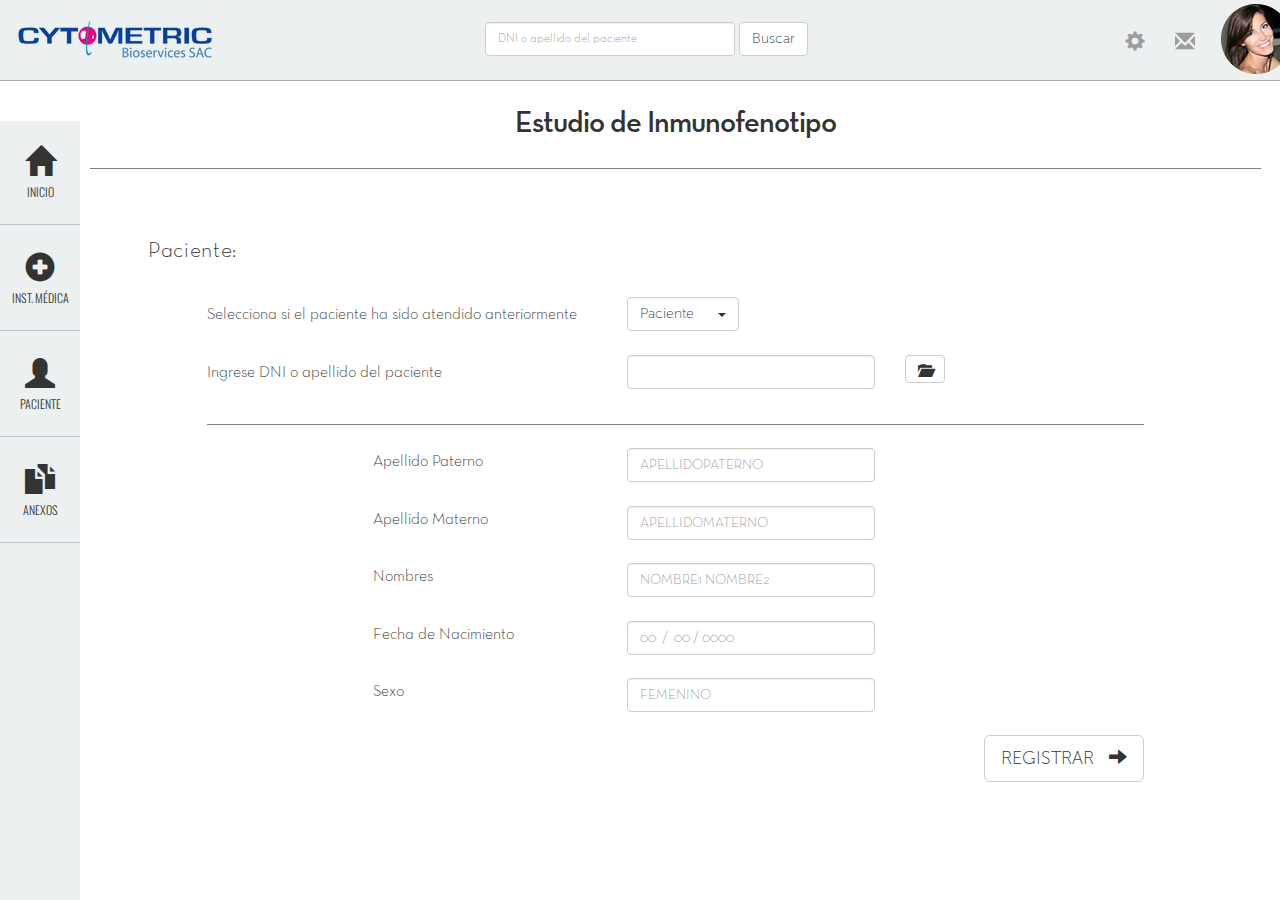
==== recepcion-paciente-recurrente.html @ 6b58155d "Todas las vistas de pacientes" ====
<!DOCTYPE>
<html>
	<head>
		<title>Cytometric - Anexo Muestra</title>
		<meta charset="utf-8">
		<!-- Responsiveness -->
		<meta name="viewport" content="width=device-width, initial-scale=1.0, user-scalable=no">
		<link href='http://fonts.googleapis.com/css?family=Oswald' rel='stylesheet' type='text/css'>
		<link href='http://fonts.googleapis.com/css?family=Roboto' rel='stylesheet' type='text/css'>
		<link href='http://fonts.googleapis.com/css?family=Slabo+27px' rel='stylesheet' type='text/css'>		
		<link rel="stylesheet" type="text/css" href="stylesheets/main.css">
	</head>
	<body>
		<header>
			<nav class="navbar navbar-default navbar-fixed-top navbar-inverse">
			  <div class="container-fluid">
				<!-- Brand and toggle get grouped for better mobile display -->
				<div class="navbar-header">
				  <button type="button" class="navbar-toggle collapsed" data-toggle="collapse" data-target="#bs-example-navbar-collapse-1">
					<span class="sr-only">Toggle navigation</span>
					<span class="icon-bar"></span>
					<span class="icon-bar"></span>
					<span class="icon-bar"></span>
				  </button>
				  <a class="navbar-brand" href="#">
					<img src="assets/icons/logo-cyt-17.png">
				  </a>
				</div>
				<!-- Collect the nav links, forms, and other content for toggling -->
				<div class="collapse navbar-collapse" id="bs-example-navbar-collapse-1">
				  <form class="navbar-form navbar-left" role="search">
					<div class="form-group">
					  <input type="text" class="form-control" placeholder="DNI o apellido del paciente">
					</div>
					<button type="submit" class="btn btn-default">Buscar</button>
				  </form>
			      <ul class="nav navbar-nav navbar-right margin-0">
			        <li class="dropdown">
			          <a href="#" class="dropdown-toggle padding-30" data-toggle="dropdown" role="button" aria-expanded="false"><span class="glyphicon glyphicon-cog fs-20" aria-hidden="true"></span></a>
			          <ul class="dropdown-menu" role="menu">
			            <li><a href="#">Action</a></li>
			            <li class="divider"></li>
			            <li><a href="#">Separated link</a></li>
			          </ul>
			        </li>
			        <li class="dropdown">
			          <a href="#" class="dropdown-toggle padding-30" data-toggle="dropdown" role="button" aria-expanded="false"><span class="glyphicon glyphicon-envelope fs-20" aria-hidden="true"></span></a>
			          <ul class="dropdown-menu" role="menu">
			            <li><a href="#">Action</a></li>
			            <li class="divider"></li>
			            <li><a href="#">Separated link</a></li>
			          </ul>
			        </li>
			        <li class="dropdown nav-config">
			          <a href="#" class="dropdown-toggle padding-6-15" data-toggle="dropdown" role="button" aria-expanded="false"><img src="assets/images/user-70.png"></a>
			          <ul class="dropdown-menu" role="menu">
			            <li><a href="#">Action</a></li>
			            <li class="divider"></li>
			            <li><a href="#">Separated link</a></li>
			          </ul>
			        </li>
			      </ul>
				</div><!-- /.navbar-collapse -->
			  </div><!-- /.container-fluid -->
			</nav>
		</header>
		<aside>
			<div class="nav-vertical">
				<ul class="nav nav-pills nav-stacked sidebar">
	        <li class="icono-nav-uno">
	        	<div class="icon-upper text-center">
							<span class="glyphicon glyphicon-home icono-size fs-30 pb-10" aria-hidden="true"></span><br>
							<span class="subtitulo-icono">INICIO</span>				
						</div>
	        </li>
	        <li class="icono-nav-uno menu-item">
						<div class="icon-upper text-center">
							<span class="glyphicon glyphicon-plus-sign icono-size fs-30 pb-10" aria-hidden="true"></span><br>
							<span class="subtitulo-icono">INST. MÉDICA</span>				
						</div>
	        </li>
	        <li class="icono-nav-uno">
						<div class="icon-upper text-center">
							<span class="glyphicon glyphicon-user icono-size fs-30 pb-10" aria-hidden="true"></span><br>
							<span class="subtitulo-icono">PACIENTE</span>				
						</div>
	        </li>
	        <li class="icono-nav-uno">
						<div class="icon-upper text-center">
							<span class="glyphicon glyphicon-duplicate icono-size fs-30 pb-10" aria-hidden="true"></span><br>
							<span class="subtitulo-icono">ANEXOS</span>				
						</div>
	        </li>
				</ul>
			</div>			
		</aside>	
		<section id="contenido">
			<div class="container-section">
				<div class="row">
					<div class="col-md-12 text-center">
						<h1 class="margin-0">Estudio de Inmunofenotipo</h1>
					</div>
				</div>
				<div class="row borde-superior">
					<div class="bienvenido">
						<h4 class="pl-5 pt-2">Paciente:</h4>
						<div class="row pl-5 pt-2">
							<div class="col-md-5">
								<h5 class="pt-2 pl-10 mb-1">Selecciona si el paciente ha sido atendido anteriormente</h5>		
							</div>
							<div class="col-md-5">
								<div class="dropdown">
								  <button class="btn btn-default dropdown-toggle" type="button" id="dropdownMenu1" data-toggle="dropdown" aria-expanded="true">
								    Paciente&nbsp;&nbsp;&nbsp;&nbsp;&nbsp;
								    <span class="caret"></span>
								  </button>
								  <ul class="dropdown-menu" role="menu" aria-labelledby="dropdownMenu1">
								    <li role="presentation"><a role="menuitem" tabindex="-1" href="#">RECURRENTE</a></li>
								    <li role="presentation"><a role="menuitem" tabindex="-1" href="#">NUEVO</a></li>
								  </ul>
								</div>									
							</div>														
						</div>						
						<div class="row pl-5 pt-2">
							<div class="col-md-5">
								<h5 class="pt-2 pl-10 mb-1">Ingrese DNI o apellido del paciente</h5>		
							</div>
							<div class="col-md-3">
								<input type="text" class="form-control">							
							</div>	
							<div class="col-md-1">
								<button type="submit" class="btn btn-default">
									<span class="glyphicon glyphicon-folder-open"></span>  
								</button>								
							</div>																					
						</div>	
						<div class="divider"></div>
						<div class="row pl-5 pt-2">
							<div class="col-md-2"></div>
							<div class="col-md-3">
								<h5 class="pt-2 pl-10 mb-1">Apellido Paterno</h5>		
							</div>
							<div class="col-md-3">
								<input type="text" class="form-control" placeholder="APELLIDOPATERNO">							
							</div>																				
						</div>
						<div class="row pl-5 pt-2">
							<div class="col-md-2"></div>
							<div class="col-md-3">
								<h5 class="pt-2 pl-10 mb-1">Apellido Materno</h5>		
							</div>
							<div class="col-md-3">
								<input type="text" class="form-control" placeholder="APELLIDOMATERNO">							
							</div>																				
						</div>	
						<div class="row pl-5 pt-2">
							<div class="col-md-2"></div>
							<div class="col-md-3">
								<h5 class="pt-2 pl-10 mb-1">Nombres</h5>		
							</div>
							<div class="col-md-3">
								<input type="text" class="form-control" placeholder="NOMBRE1 NOMBRE2">							
							</div>																				
						</div>
						<div class="row pl-5 pt-2">
							<div class="col-md-2"></div>
							<div class="col-md-3">
								<h5 class="pt-2 pl-10 mb-1">Fecha de Nacimiento</h5>		
							</div>
							<div class="col-md-3">
								<input type="text" class="form-control" placeholder="00&nbsp;&nbsp;/&nbsp;&nbsp;00&nbsp;/&nbsp;0000">							
							</div>																				
						</div>	
						<div class="row pl-5 pt-2">
							<div class="col-md-2"></div>
							<div class="col-md-3">
								<h5 class="pt-2 pl-10 mb-1">Sexo</h5>		
							</div>
							<div class="col-md-3">
								<input type="text" class="form-control" placeholder="FEMENINO">							
							</div>																				
						</div>					
						<div class="text-right pr-10 pt-2">
							<button type="button" class="btn btn-default btn-lg">REGISTRAR&nbsp;&nbsp;&nbsp;<span class="glyphicon glyphicon-arrow-right" aria-hidden="true"></span></button>							
						</div>
					</div>
				</div>
			</div>
		</section>	
		<script src="https://ajax.googleapis.com/ajax/libs/jquery/1.11.2/jquery.min.js"></script>
		<!-- Javascripts de Bootstrap -->
		<script src="javascripts/b3/collapse.js"></script>
		<script src="javascripts/b3/transition.js"></script>
		<script src="javascripts/b3/dropdown.js">
	</body>	
</html>
---- stylesheets/main.css ----
@charset "UTF-8";
/*========================================
=            Bootstrap                   =
========================================*/
/*========================================
=          Twitter Bootstrap 3.2      =
========================================*/
/*! normalize.css v3.0.2 | MIT License | git.io/normalize */
html {
  font-family: sans-serif;
  -ms-text-size-adjust: 100%;
  -webkit-text-size-adjust: 100%; }

body {
  margin: 0; }

article,
aside,
details,
figcaption,
figure,
footer,
header,
hgroup,
main,
menu,
nav,
section,
summary {
  display: block; }

audio,
canvas,
progress,
video {
  display: inline-block;
  vertical-align: baseline; }

audio:not([controls]) {
  display: none;
  height: 0; }

[hidden],
template {
  display: none; }

a {
  background-color: transparent; }

a:active,
a:hover {
  outline: 0; }

abbr[title] {
  border-bottom: 1px dotted; }

b,
strong {
  font-weight: bold; }

dfn {
  font-style: italic; }

h1 {
  font-size: 2em;
  margin: 0.67em 0; }

mark {
  background: #ff0;
  color: #000; }

small {
  font-size: 80%; }

sub,
sup {
  font-size: 75%;
  line-height: 0;
  position: relative;
  vertical-align: baseline; }

sup {
  top: -0.5em; }

sub {
  bottom: -0.25em; }

img {
  border: 0; }

svg:not(:root) {
  overflow: hidden; }

figure {
  margin: 1em 40px; }

hr {
  -moz-box-sizing: content-box;
  box-sizing: content-box;
  height: 0; }

pre {
  overflow: auto; }

code,
kbd,
pre,
samp {
  font-family: monospace, monospace;
  font-size: 1em; }

button,
input,
optgroup,
select,
textarea {
  color: inherit;
  font: inherit;
  margin: 0; }

button {
  overflow: visible; }

button,
select {
  text-transform: none; }

button,
html input[type="button"],
input[type="reset"],
input[type="submit"] {
  -webkit-appearance: button;
  cursor: pointer; }

button[disabled],
html input[disabled] {
  cursor: default; }

button::-moz-focus-inner,
input::-moz-focus-inner {
  border: 0;
  padding: 0; }

input {
  line-height: normal; }

input[type="checkbox"],
input[type="radio"] {
  box-sizing: border-box;
  padding: 0; }

input[type="number"]::-webkit-inner-spin-button,
input[type="number"]::-webkit-outer-spin-button {
  height: auto; }

input[type="search"] {
  -webkit-appearance: textfield;
  -moz-box-sizing: content-box;
  -webkit-box-sizing: content-box;
  box-sizing: content-box; }

input[type="search"]::-webkit-search-cancel-button,
input[type="search"]::-webkit-search-decoration {
  -webkit-appearance: none; }

fieldset {
  border: 1px solid #c0c0c0;
  margin: 0 2px;
  padding: 0.35em 0.625em 0.75em; }

legend {
  border: 0;
  padding: 0; }

textarea {
  overflow: auto; }

optgroup {
  font-weight: bold; }

table {
  border-collapse: collapse;
  border-spacing: 0; }

td,
th {
  padding: 0; }

* {
  -webkit-box-sizing: border-box;
  -moz-box-sizing: border-box;
  box-sizing: border-box; }

*:before,
*:after {
  -webkit-box-sizing: border-box;
  -moz-box-sizing: border-box;
  box-sizing: border-box; }

html {
  font-size: 10px;
  -webkit-tap-highlight-color: transparent; }

body {
  font-family: "Helvetica Neue", Helvetica, Arial, sans-serif;
  font-size: 14px;
  line-height: 1.42857;
  color: #333333;
  background-color: #fff; }

input,
button,
select,
textarea {
  font-family: inherit;
  font-size: inherit;
  line-height: inherit; }

a {
  color: #337ab7;
  text-decoration: none; }
  a:hover, a:focus {
    color: #23527c;
    text-decoration: underline; }
  a:focus {
    outline: thin dotted;
    outline: 5px auto -webkit-focus-ring-color;
    outline-offset: -2px; }

figure {
  margin: 0; }

img {
  vertical-align: middle; }

.img-responsive {
  display: block;
  max-width: 100%;
  height: auto; }

.img-rounded {
  border-radius: 6px; }

.img-thumbnail {
  padding: 4px;
  line-height: 1.42857;
  background-color: #fff;
  border: 1px solid #ddd;
  border-radius: 4px;
  -webkit-transition: all 0.2s ease-in-out;
  -o-transition: all 0.2s ease-in-out;
  transition: all 0.2s ease-in-out;
  display: inline-block;
  max-width: 100%;
  height: auto; }

.img-circle {
  border-radius: 50%; }

hr {
  margin-top: 20px;
  margin-bottom: 20px;
  border: 0;
  border-top: 1px solid #eeeeee; }

.sr-only {
  position: absolute;
  width: 1px;
  height: 1px;
  margin: -1px;
  padding: 0;
  overflow: hidden;
  clip: rect(0, 0, 0, 0);
  border: 0; }

.sr-only-focusable:active, .sr-only-focusable:focus {
  position: static;
  width: auto;
  height: auto;
  margin: 0;
  overflow: visible;
  clip: auto; }

[role="button"] {
  cursor: pointer; }

/*! Source: https://github.com/h5bp/html5-boilerplate/blob/master/src/css/main.css */
@media print {
  *,
  *:before,
  *:after {
    background: transparent !important;
    color: #000 !important;
    box-shadow: none !important;
    text-shadow: none !important; }

  a,
  a:visited {
    text-decoration: underline; }

  a[href]:after {
    content: " (" attr(href) ")"; }

  abbr[title]:after {
    content: " (" attr(title) ")"; }

  a[href^="#"]:after,
  a[href^="javascript:"]:after {
    content: ""; }

  pre,
  blockquote {
    border: 1px solid #999;
    page-break-inside: avoid; }

  thead {
    display: table-header-group; }

  tr,
  img {
    page-break-inside: avoid; }

  img {
    max-width: 100% !important; }

  p,
  h2,
  h3 {
    orphans: 3;
    widows: 3; }

  h2,
  h3 {
    page-break-after: avoid; }

  select {
    background: #fff !important; }

  .navbar {
    display: none; }

  .btn > .caret,
  .dropup > .btn > .caret {
    border-top-color: #000 !important; }

  .label {
    border: 1px solid #000; }

  .table {
    border-collapse: collapse !important; }
    .table td,
    .table th {
      background-color: #fff !important; }

  .table-bordered th,
  .table-bordered td {
    border: 1px solid #ddd !important; } }
h1, h2, h3, h4, h5, h6,
.h1, .h2, .h3, .h4, .h5, .h6 {
  font-family: inherit;
  font-weight: 500;
  line-height: 1.1;
  color: inherit; }
  h1 small,
  h1 .small, h2 small,
  h2 .small, h3 small,
  h3 .small, h4 small,
  h4 .small, h5 small,
  h5 .small, h6 small,
  h6 .small,
  .h1 small,
  .h1 .small, .h2 small,
  .h2 .small, .h3 small,
  .h3 .small, .h4 small,
  .h4 .small, .h5 small,
  .h5 .small, .h6 small,
  .h6 .small {
    font-weight: normal;
    line-height: 1;
    color: #777777; }

h1, .h1,
h2, .h2,
h3, .h3 {
  margin-top: 20px;
  margin-bottom: 10px; }
  h1 small,
  h1 .small, .h1 small,
  .h1 .small,
  h2 small,
  h2 .small, .h2 small,
  .h2 .small,
  h3 small,
  h3 .small, .h3 small,
  .h3 .small {
    font-size: 65%; }

h4, .h4,
h5, .h5,
h6, .h6 {
  margin-top: 10px;
  margin-bottom: 10px; }
  h4 small,
  h4 .small, .h4 small,
  .h4 .small,
  h5 small,
  h5 .small, .h5 small,
  .h5 .small,
  h6 small,
  h6 .small, .h6 small,
  .h6 .small {
    font-size: 75%; }

h1, .h1 {
  font-size: 36px; }

h2, .h2 {
  font-size: 30px; }

h3, .h3 {
  font-size: 24px; }

h4, .h4 {
  font-size: 18px; }

h5, .h5 {
  font-size: 14px; }

h6, .h6 {
  font-size: 12px; }

p {
  margin: 0 0 10px; }

.lead {
  margin-bottom: 20px;
  font-size: 16px;
  font-weight: 300;
  line-height: 1.4; }
  @media (min-width: 768px) {
    .lead {
      font-size: 21px; } }

small,
.small {
  font-size: 85%; }

mark,
.mark {
  background-color: #fcf8e3;
  padding: .2em; }

.text-left {
  text-align: left; }

.text-right {
  text-align: right; }

.text-center {
  text-align: center; }

.text-justify {
  text-align: justify; }

.text-nowrap {
  white-space: nowrap; }

.text-lowercase {
  text-transform: lowercase; }

.text-uppercase, .initialism {
  text-transform: uppercase; }

.text-capitalize {
  text-transform: capitalize; }

.text-muted {
  color: #777777; }

.text-primary {
  color: #337ab7; }

a.text-primary:hover {
  color: #286090; }

.text-success {
  color: #3c763d; }

a.text-success:hover {
  color: #2b542c; }

.text-info {
  color: #31708f; }

a.text-info:hover {
  color: #245269; }

.text-warning {
  color: #8a6d3b; }

a.text-warning:hover {
  color: #66512c; }

.text-danger {
  color: #a94442; }

a.text-danger:hover {
  color: #843534; }

.bg-primary {
  color: #fff; }

.bg-primary {
  background-color: #337ab7; }

a.bg-primary:hover {
  background-color: #286090; }

.bg-success {
  background-color: #dff0d8; }

a.bg-success:hover {
  background-color: #c1e2b3; }

.bg-info {
  background-color: #d9edf7; }

a.bg-info:hover {
  background-color: #afd9ee; }

.bg-warning {
  background-color: #fcf8e3; }

a.bg-warning:hover {
  background-color: #f7ecb5; }

.bg-danger {
  background-color: #f2dede; }

a.bg-danger:hover {
  background-color: #e4b9b9; }

.page-header {
  padding-bottom: 9px;
  margin: 40px 0 20px;
  border-bottom: 1px solid #eeeeee; }

ul,
ol {
  margin-top: 0;
  margin-bottom: 10px; }
  ul ul,
  ul ol,
  ol ul,
  ol ol {
    margin-bottom: 0; }

.list-unstyled {
  padding-left: 0;
  list-style: none; }

.list-inline {
  padding-left: 0;
  list-style: none;
  margin-left: -5px; }
  .list-inline > li {
    display: inline-block;
    padding-left: 5px;
    padding-right: 5px; }

dl {
  margin-top: 0;
  margin-bottom: 20px; }

dt,
dd {
  line-height: 1.42857; }

dt {
  font-weight: bold; }

dd {
  margin-left: 0; }

.dl-horizontal dd:before, .dl-horizontal dd:after {
  content: " ";
  display: table; }
.dl-horizontal dd:after {
  clear: both; }
@media (min-width: 768px) {
  .dl-horizontal dt {
    float: left;
    width: 160px;
    clear: left;
    text-align: right;
    overflow: hidden;
    text-overflow: ellipsis;
    white-space: nowrap; }
  .dl-horizontal dd {
    margin-left: 180px; } }

abbr[title],
abbr[data-original-title] {
  cursor: help;
  border-bottom: 1px dotted #777777; }

.initialism {
  font-size: 90%; }

blockquote {
  padding: 10px 20px;
  margin: 0 0 20px;
  font-size: 17.5px;
  border-left: 5px solid #eeeeee; }
  blockquote p:last-child,
  blockquote ul:last-child,
  blockquote ol:last-child {
    margin-bottom: 0; }
  blockquote footer,
  blockquote small,
  blockquote .small {
    display: block;
    font-size: 80%;
    line-height: 1.42857;
    color: #777777; }
    blockquote footer:before,
    blockquote small:before,
    blockquote .small:before {
      content: '\2014 \00A0'; }

.blockquote-reverse,
blockquote.pull-right {
  padding-right: 15px;
  padding-left: 0;
  border-right: 5px solid #eeeeee;
  border-left: 0;
  text-align: right; }
  .blockquote-reverse footer:before,
  .blockquote-reverse small:before,
  .blockquote-reverse .small:before,
  blockquote.pull-right footer:before,
  blockquote.pull-right small:before,
  blockquote.pull-right .small:before {
    content: ''; }
  .blockquote-reverse footer:after,
  .blockquote-reverse small:after,
  .blockquote-reverse .small:after,
  blockquote.pull-right footer:after,
  blockquote.pull-right small:after,
  blockquote.pull-right .small:after {
    content: '\00A0 \2014'; }

address {
  margin-bottom: 20px;
  font-style: normal;
  line-height: 1.42857; }

code,
kbd,
pre,
samp {
  font-family: Menlo, Monaco, Consolas, "Courier New", monospace; }

code {
  padding: 2px 4px;
  font-size: 90%;
  color: #c7254e;
  background-color: #f9f2f4;
  border-radius: 4px; }

kbd {
  padding: 2px 4px;
  font-size: 90%;
  color: #fff;
  background-color: #333;
  border-radius: 3px;
  box-shadow: inset 0 -1px 0 rgba(0, 0, 0, 0.25); }
  kbd kbd {
    padding: 0;
    font-size: 100%;
    font-weight: bold;
    box-shadow: none; }

pre {
  display: block;
  padding: 9.5px;
  margin: 0 0 10px;
  font-size: 13px;
  line-height: 1.42857;
  word-break: break-all;
  word-wrap: break-word;
  color: #333333;
  background-color: #f5f5f5;
  border: 1px solid #ccc;
  border-radius: 4px; }
  pre code {
    padding: 0;
    font-size: inherit;
    color: inherit;
    white-space: pre-wrap;
    background-color: transparent;
    border-radius: 0; }

.pre-scrollable {
  max-height: 340px;
  overflow-y: scroll; }

.container {
  margin-right: auto;
  margin-left: auto;
  padding-left: 15px;
  padding-right: 15px; }
  .container:before, .container:after {
    content: " ";
    display: table; }
  .container:after {
    clear: both; }
  @media (min-width: 768px) {
    .container {
      width: 750px; } }
  @media (min-width: 992px) {
    .container {
      width: 970px; } }
  @media (min-width: 1200px) {
    .container {
      width: 1170px; } }

.container-fluid {
  margin-right: auto;
  margin-left: auto;
  padding-left: 15px;
  padding-right: 15px; }
  .container-fluid:before, .container-fluid:after {
    content: " ";
    display: table; }
  .container-fluid:after {
    clear: both; }

.row {
  margin-left: -15px;
  margin-right: -15px; }
  .row:before, .row:after {
    content: " ";
    display: table; }
  .row:after {
    clear: both; }

.col-xs-1, .col-sm-1, .col-md-1, .col-lg-1, .col-xs-2, .col-sm-2, .col-md-2, .col-lg-2, .col-xs-3, .col-sm-3, .col-md-3, .col-lg-3, .col-xs-4, .col-sm-4, .col-md-4, .col-lg-4, .col-xs-5, .col-sm-5, .col-md-5, .col-lg-5, .col-xs-6, .col-sm-6, .col-md-6, .col-lg-6, .col-xs-7, .col-sm-7, .col-md-7, .col-lg-7, .col-xs-8, .col-sm-8, .col-md-8, .col-lg-8, .col-xs-9, .col-sm-9, .col-md-9, .col-lg-9, .col-xs-10, .col-sm-10, .col-md-10, .col-lg-10, .col-xs-11, .col-sm-11, .col-md-11, .col-lg-11, .col-xs-12, .col-sm-12, .col-md-12, .col-lg-12 {
  position: relative;
  min-height: 1px;
  padding-left: 15px;
  padding-right: 15px; }

.col-xs-1, .col-xs-2, .col-xs-3, .col-xs-4, .col-xs-5, .col-xs-6, .col-xs-7, .col-xs-8, .col-xs-9, .col-xs-10, .col-xs-11, .col-xs-12 {
  float: left; }

.col-xs-1 {
  width: 8.33333%; }

.col-xs-2 {
  width: 16.66667%; }

.col-xs-3 {
  width: 25%; }

.col-xs-4 {
  width: 33.33333%; }

.col-xs-5 {
  width: 41.66667%; }

.col-xs-6 {
  width: 50%; }

.col-xs-7 {
  width: 58.33333%; }

.col-xs-8 {
  width: 66.66667%; }

.col-xs-9 {
  width: 75%; }

.col-xs-10 {
  width: 83.33333%; }

.col-xs-11 {
  width: 91.66667%; }

.col-xs-12 {
  width: 100%; }

.col-xs-pull-0 {
  right: auto; }

.col-xs-pull-1 {
  right: 8.33333%; }

.col-xs-pull-2 {
  right: 16.66667%; }

.col-xs-pull-3 {
  right: 25%; }

.col-xs-pull-4 {
  right: 33.33333%; }

.col-xs-pull-5 {
  right: 41.66667%; }

.col-xs-pull-6 {
  right: 50%; }

.col-xs-pull-7 {
  right: 58.33333%; }

.col-xs-pull-8 {
  right: 66.66667%; }

.col-xs-pull-9 {
  right: 75%; }

.col-xs-pull-10 {
  right: 83.33333%; }

.col-xs-pull-11 {
  right: 91.66667%; }

.col-xs-pull-12 {
  right: 100%; }

.col-xs-push-0 {
  left: auto; }

.col-xs-push-1 {
  left: 8.33333%; }

.col-xs-push-2 {
  left: 16.66667%; }

.col-xs-push-3 {
  left: 25%; }

.col-xs-push-4 {
  left: 33.33333%; }

.col-xs-push-5 {
  left: 41.66667%; }

.col-xs-push-6 {
  left: 50%; }

.col-xs-push-7 {
  left: 58.33333%; }

.col-xs-push-8 {
  left: 66.66667%; }

.col-xs-push-9 {
  left: 75%; }

.col-xs-push-10 {
  left: 83.33333%; }

.col-xs-push-11 {
  left: 91.66667%; }

.col-xs-push-12 {
  left: 100%; }

.col-xs-offset-0 {
  margin-left: 0%; }

.col-xs-offset-1 {
  margin-left: 8.33333%; }

.col-xs-offset-2 {
  margin-left: 16.66667%; }

.col-xs-offset-3 {
  margin-left: 25%; }

.col-xs-offset-4 {
  margin-left: 33.33333%; }

.col-xs-offset-5 {
  margin-left: 41.66667%; }

.col-xs-offset-6 {
  margin-left: 50%; }

.col-xs-offset-7 {
  margin-left: 58.33333%; }

.col-xs-offset-8 {
  margin-left: 66.66667%; }

.col-xs-offset-9 {
  margin-left: 75%; }

.col-xs-offset-10 {
  margin-left: 83.33333%; }

.col-xs-offset-11 {
  margin-left: 91.66667%; }

.col-xs-offset-12 {
  margin-left: 100%; }

@media (min-width: 768px) {
  .col-sm-1, .col-sm-2, .col-sm-3, .col-sm-4, .col-sm-5, .col-sm-6, .col-sm-7, .col-sm-8, .col-sm-9, .col-sm-10, .col-sm-11, .col-sm-12 {
    float: left; }

  .col-sm-1 {
    width: 8.33333%; }

  .col-sm-2 {
    width: 16.66667%; }

  .col-sm-3 {
    width: 25%; }

  .col-sm-4 {
    width: 33.33333%; }

  .col-sm-5 {
    width: 41.66667%; }

  .col-sm-6 {
    width: 50%; }

  .col-sm-7 {
    width: 58.33333%; }

  .col-sm-8 {
    width: 66.66667%; }

  .col-sm-9 {
    width: 75%; }

  .col-sm-10 {
    width: 83.33333%; }

  .col-sm-11 {
    width: 91.66667%; }

  .col-sm-12 {
    width: 100%; }

  .col-sm-pull-0 {
    right: auto; }

  .col-sm-pull-1 {
    right: 8.33333%; }

  .col-sm-pull-2 {
    right: 16.66667%; }

  .col-sm-pull-3 {
    right: 25%; }

  .col-sm-pull-4 {
    right: 33.33333%; }

  .col-sm-pull-5 {
    right: 41.66667%; }

  .col-sm-pull-6 {
    right: 50%; }

  .col-sm-pull-7 {
    right: 58.33333%; }

  .col-sm-pull-8 {
    right: 66.66667%; }

  .col-sm-pull-9 {
    right: 75%; }

  .col-sm-pull-10 {
    right: 83.33333%; }

  .col-sm-pull-11 {
    right: 91.66667%; }

  .col-sm-pull-12 {
    right: 100%; }

  .col-sm-push-0 {
    left: auto; }

  .col-sm-push-1 {
    left: 8.33333%; }

  .col-sm-push-2 {
    left: 16.66667%; }

  .col-sm-push-3 {
    left: 25%; }

  .col-sm-push-4 {
    left: 33.33333%; }

  .col-sm-push-5 {
    left: 41.66667%; }

  .col-sm-push-6 {
    left: 50%; }

  .col-sm-push-7 {
    left: 58.33333%; }

  .col-sm-push-8 {
    left: 66.66667%; }

  .col-sm-push-9 {
    left: 75%; }

  .col-sm-push-10 {
    left: 83.33333%; }

  .col-sm-push-11 {
    left: 91.66667%; }

  .col-sm-push-12 {
    left: 100%; }

  .col-sm-offset-0 {
    margin-left: 0%; }

  .col-sm-offset-1 {
    margin-left: 8.33333%; }

  .col-sm-offset-2 {
    margin-left: 16.66667%; }

  .col-sm-offset-3 {
    margin-left: 25%; }

  .col-sm-offset-4 {
    margin-left: 33.33333%; }

  .col-sm-offset-5 {
    margin-left: 41.66667%; }

  .col-sm-offset-6 {
    margin-left: 50%; }

  .col-sm-offset-7 {
    margin-left: 58.33333%; }

  .col-sm-offset-8 {
    margin-left: 66.66667%; }

  .col-sm-offset-9 {
    margin-left: 75%; }

  .col-sm-offset-10 {
    margin-left: 83.33333%; }

  .col-sm-offset-11 {
    margin-left: 91.66667%; }

  .col-sm-offset-12 {
    margin-left: 100%; } }
@media (min-width: 992px) {
  .col-md-1, .col-md-2, .col-md-3, .col-md-4, .col-md-5, .col-md-6, .col-md-7, .col-md-8, .col-md-9, .col-md-10, .col-md-11, .col-md-12 {
    float: left; }

  .col-md-1 {
    width: 8.33333%; }

  .col-md-2 {
    width: 16.66667%; }

  .col-md-3 {
    width: 25%; }

  .col-md-4 {
    width: 33.33333%; }

  .col-md-5 {
    width: 41.66667%; }

  .col-md-6 {
    width: 50%; }

  .col-md-7 {
    width: 58.33333%; }

  .col-md-8 {
    width: 66.66667%; }

  .col-md-9 {
    width: 75%; }

  .col-md-10 {
    width: 83.33333%; }

  .col-md-11 {
    width: 91.66667%; }

  .col-md-12 {
    width: 100%; }

  .col-md-pull-0 {
    right: auto; }

  .col-md-pull-1 {
    right: 8.33333%; }

  .col-md-pull-2 {
    right: 16.66667%; }

  .col-md-pull-3 {
    right: 25%; }

  .col-md-pull-4 {
    right: 33.33333%; }

  .col-md-pull-5 {
    right: 41.66667%; }

  .col-md-pull-6 {
    right: 50%; }

  .col-md-pull-7 {
    right: 58.33333%; }

  .col-md-pull-8 {
    right: 66.66667%; }

  .col-md-pull-9 {
    right: 75%; }

  .col-md-pull-10 {
    right: 83.33333%; }

  .col-md-pull-11 {
    right: 91.66667%; }

  .col-md-pull-12 {
    right: 100%; }

  .col-md-push-0 {
    left: auto; }

  .col-md-push-1 {
    left: 8.33333%; }

  .col-md-push-2 {
    left: 16.66667%; }

  .col-md-push-3 {
    left: 25%; }

  .col-md-push-4 {
    left: 33.33333%; }

  .col-md-push-5 {
    left: 41.66667%; }

  .col-md-push-6 {
    left: 50%; }

  .col-md-push-7 {
    left: 58.33333%; }

  .col-md-push-8 {
    left: 66.66667%; }

  .col-md-push-9 {
    left: 75%; }

  .col-md-push-10 {
    left: 83.33333%; }

  .col-md-push-11 {
    left: 91.66667%; }

  .col-md-push-12 {
    left: 100%; }

  .col-md-offset-0 {
    margin-left: 0%; }

  .col-md-offset-1 {
    margin-left: 8.33333%; }

  .col-md-offset-2 {
    margin-left: 16.66667%; }

  .col-md-offset-3 {
    margin-left: 25%; }

  .col-md-offset-4 {
    margin-left: 33.33333%; }

  .col-md-offset-5 {
    margin-left: 41.66667%; }

  .col-md-offset-6 {
    margin-left: 50%; }

  .col-md-offset-7 {
    margin-left: 58.33333%; }

  .col-md-offset-8 {
    margin-left: 66.66667%; }

  .col-md-offset-9 {
    margin-left: 75%; }

  .col-md-offset-10 {
    margin-left: 83.33333%; }

  .col-md-offset-11 {
    margin-left: 91.66667%; }

  .col-md-offset-12 {
    margin-left: 100%; } }
@media (min-width: 1200px) {
  .col-lg-1, .col-lg-2, .col-lg-3, .col-lg-4, .col-lg-5, .col-lg-6, .col-lg-7, .col-lg-8, .col-lg-9, .col-lg-10, .col-lg-11, .col-lg-12 {
    float: left; }

  .col-lg-1 {
    width: 8.33333%; }

  .col-lg-2 {
    width: 16.66667%; }

  .col-lg-3 {
    width: 25%; }

  .col-lg-4 {
    width: 33.33333%; }

  .col-lg-5 {
    width: 41.66667%; }

  .col-lg-6 {
    width: 50%; }

  .col-lg-7 {
    width: 58.33333%; }

  .col-lg-8 {
    width: 66.66667%; }

  .col-lg-9 {
    width: 75%; }

  .col-lg-10 {
    width: 83.33333%; }

  .col-lg-11 {
    width: 91.66667%; }

  .col-lg-12 {
    width: 100%; }

  .col-lg-pull-0 {
    right: auto; }

  .col-lg-pull-1 {
    right: 8.33333%; }

  .col-lg-pull-2 {
    right: 16.66667%; }

  .col-lg-pull-3 {
    right: 25%; }

  .col-lg-pull-4 {
    right: 33.33333%; }

  .col-lg-pull-5 {
    right: 41.66667%; }

  .col-lg-pull-6 {
    right: 50%; }

  .col-lg-pull-7 {
    right: 58.33333%; }

  .col-lg-pull-8 {
    right: 66.66667%; }

  .col-lg-pull-9 {
    right: 75%; }

  .col-lg-pull-10 {
    right: 83.33333%; }

  .col-lg-pull-11 {
    right: 91.66667%; }

  .col-lg-pull-12 {
    right: 100%; }

  .col-lg-push-0 {
    left: auto; }

  .col-lg-push-1 {
    left: 8.33333%; }

  .col-lg-push-2 {
    left: 16.66667%; }

  .col-lg-push-3 {
    left: 25%; }

  .col-lg-push-4 {
    left: 33.33333%; }

  .col-lg-push-5 {
    left: 41.66667%; }

  .col-lg-push-6 {
    left: 50%; }

  .col-lg-push-7 {
    left: 58.33333%; }

  .col-lg-push-8 {
    left: 66.66667%; }

  .col-lg-push-9 {
    left: 75%; }

  .col-lg-push-10 {
    left: 83.33333%; }

  .col-lg-push-11 {
    left: 91.66667%; }

  .col-lg-push-12 {
    left: 100%; }

  .col-lg-offset-0 {
    margin-left: 0%; }

  .col-lg-offset-1 {
    margin-left: 8.33333%; }

  .col-lg-offset-2 {
    margin-left: 16.66667%; }

  .col-lg-offset-3 {
    margin-left: 25%; }

  .col-lg-offset-4 {
    margin-left: 33.33333%; }

  .col-lg-offset-5 {
    margin-left: 41.66667%; }

  .col-lg-offset-6 {
    margin-left: 50%; }

  .col-lg-offset-7 {
    margin-left: 58.33333%; }

  .col-lg-offset-8 {
    margin-left: 66.66667%; }

  .col-lg-offset-9 {
    margin-left: 75%; }

  .col-lg-offset-10 {
    margin-left: 83.33333%; }

  .col-lg-offset-11 {
    margin-left: 91.66667%; }

  .col-lg-offset-12 {
    margin-left: 100%; } }
table {
  background-color: transparent; }

caption {
  padding-top: 8px;
  padding-bottom: 8px;
  color: #777777;
  text-align: left; }

th {
  text-align: left; }

.table {
  width: 100%;
  max-width: 100%;
  margin-bottom: 20px; }
  .table > thead > tr > th,
  .table > thead > tr > td,
  .table > tbody > tr > th,
  .table > tbody > tr > td,
  .table > tfoot > tr > th,
  .table > tfoot > tr > td {
    padding: 8px;
    line-height: 1.42857;
    vertical-align: top;
    border-top: 1px solid #ddd; }
  .table > thead > tr > th {
    vertical-align: bottom;
    border-bottom: 2px solid #ddd; }
  .table > caption + thead > tr:first-child > th,
  .table > caption + thead > tr:first-child > td,
  .table > colgroup + thead > tr:first-child > th,
  .table > colgroup + thead > tr:first-child > td,
  .table > thead:first-child > tr:first-child > th,
  .table > thead:first-child > tr:first-child > td {
    border-top: 0; }
  .table > tbody + tbody {
    border-top: 2px solid #ddd; }
  .table .table {
    background-color: #fff; }

.table-condensed > thead > tr > th,
.table-condensed > thead > tr > td,
.table-condensed > tbody > tr > th,
.table-condensed > tbody > tr > td,
.table-condensed > tfoot > tr > th,
.table-condensed > tfoot > tr > td {
  padding: 5px; }

.table-bordered {
  border: 1px solid #ddd; }
  .table-bordered > thead > tr > th,
  .table-bordered > thead > tr > td,
  .table-bordered > tbody > tr > th,
  .table-bordered > tbody > tr > td,
  .table-bordered > tfoot > tr > th,
  .table-bordered > tfoot > tr > td {
    border: 1px solid #ddd; }
  .table-bordered > thead > tr > th,
  .table-bordered > thead > tr > td {
    border-bottom-width: 2px; }

.table-striped > tbody > tr:nth-of-type(odd) {
  background-color: #f9f9f9; }

.table-hover > tbody > tr:hover {
  background-color: #f5f5f5; }

table col[class*="col-"] {
  position: static;
  float: none;
  display: table-column; }

table td[class*="col-"],
table th[class*="col-"] {
  position: static;
  float: none;
  display: table-cell; }

.table > thead > tr > td.active,
.table > thead > tr > th.active, .table > thead > tr.active > td, .table > thead > tr.active > th,
.table > tbody > tr > td.active,
.table > tbody > tr > th.active,
.table > tbody > tr.active > td,
.table > tbody > tr.active > th,
.table > tfoot > tr > td.active,
.table > tfoot > tr > th.active,
.table > tfoot > tr.active > td,
.table > tfoot > tr.active > th {
  background-color: #f5f5f5; }

.table-hover > tbody > tr > td.active:hover,
.table-hover > tbody > tr > th.active:hover, .table-hover > tbody > tr.active:hover > td, .table-hover > tbody > tr:hover > .active, .table-hover > tbody > tr.active:hover > th {
  background-color: #e8e8e8; }

.table > thead > tr > td.success,
.table > thead > tr > th.success, .table > thead > tr.success > td, .table > thead > tr.success > th,
.table > tbody > tr > td.success,
.table > tbody > tr > th.success,
.table > tbody > tr.success > td,
.table > tbody > tr.success > th,
.table > tfoot > tr > td.success,
.table > tfoot > tr > th.success,
.table > tfoot > tr.success > td,
.table > tfoot > tr.success > th {
  background-color: #dff0d8; }

.table-hover > tbody > tr > td.success:hover,
.table-hover > tbody > tr > th.success:hover, .table-hover > tbody > tr.success:hover > td, .table-hover > tbody > tr:hover > .success, .table-hover > tbody > tr.success:hover > th {
  background-color: #d0e9c6; }

.table > thead > tr > td.info,
.table > thead > tr > th.info, .table > thead > tr.info > td, .table > thead > tr.info > th,
.table > tbody > tr > td.info,
.table > tbody > tr > th.info,
.table > tbody > tr.info > td,
.table > tbody > tr.info > th,
.table > tfoot > tr > td.info,
.table > tfoot > tr > th.info,
.table > tfoot > tr.info > td,
.table > tfoot > tr.info > th {
  background-color: #d9edf7; }

.table-hover > tbody > tr > td.info:hover,
.table-hover > tbody > tr > th.info:hover, .table-hover > tbody > tr.info:hover > td, .table-hover > tbody > tr:hover > .info, .table-hover > tbody > tr.info:hover > th {
  background-color: #c4e3f3; }

.table > thead > tr > td.warning,
.table > thead > tr > th.warning, .table > thead > tr.warning > td, .table > thead > tr.warning > th,
.table > tbody > tr > td.warning,
.table > tbody > tr > th.warning,
.table > tbody > tr.warning > td,
.table > tbody > tr.warning > th,
.table > tfoot > tr > td.warning,
.table > tfoot > tr > th.warning,
.table > tfoot > tr.warning > td,
.table > tfoot > tr.warning > th {
  background-color: #fcf8e3; }

.table-hover > tbody > tr > td.warning:hover,
.table-hover > tbody > tr > th.warning:hover, .table-hover > tbody > tr.warning:hover > td, .table-hover > tbody > tr:hover > .warning, .table-hover > tbody > tr.warning:hover > th {
  background-color: #faf2cc; }

.table > thead > tr > td.danger,
.table > thead > tr > th.danger, .table > thead > tr.danger > td, .table > thead > tr.danger > th,
.table > tbody > tr > td.danger,
.table > tbody > tr > th.danger,
.table > tbody > tr.danger > td,
.table > tbody > tr.danger > th,
.table > tfoot > tr > td.danger,
.table > tfoot > tr > th.danger,
.table > tfoot > tr.danger > td,
.table > tfoot > tr.danger > th {
  background-color: #f2dede; }

.table-hover > tbody > tr > td.danger:hover,
.table-hover > tbody > tr > th.danger:hover, .table-hover > tbody > tr.danger:hover > td, .table-hover > tbody > tr:hover > .danger, .table-hover > tbody > tr.danger:hover > th {
  background-color: #ebcccc; }

.table-responsive {
  overflow-x: auto;
  min-height: 0.01%; }
  @media screen and (max-width: 767px) {
    .table-responsive {
      width: 100%;
      margin-bottom: 15px;
      overflow-y: hidden;
      -ms-overflow-style: -ms-autohiding-scrollbar;
      border: 1px solid #ddd; }
      .table-responsive > .table {
        margin-bottom: 0; }
        .table-responsive > .table > thead > tr > th,
        .table-responsive > .table > thead > tr > td,
        .table-responsive > .table > tbody > tr > th,
        .table-responsive > .table > tbody > tr > td,
        .table-responsive > .table > tfoot > tr > th,
        .table-responsive > .table > tfoot > tr > td {
          white-space: nowrap; }
      .table-responsive > .table-bordered {
        border: 0; }
        .table-responsive > .table-bordered > thead > tr > th:first-child,
        .table-responsive > .table-bordered > thead > tr > td:first-child,
        .table-responsive > .table-bordered > tbody > tr > th:first-child,
        .table-responsive > .table-bordered > tbody > tr > td:first-child,
        .table-responsive > .table-bordered > tfoot > tr > th:first-child,
        .table-responsive > .table-bordered > tfoot > tr > td:first-child {
          border-left: 0; }
        .table-responsive > .table-bordered > thead > tr > th:last-child,
        .table-responsive > .table-bordered > thead > tr > td:last-child,
        .table-responsive > .table-bordered > tbody > tr > th:last-child,
        .table-responsive > .table-bordered > tbody > tr > td:last-child,
        .table-responsive > .table-bordered > tfoot > tr > th:last-child,
        .table-responsive > .table-bordered > tfoot > tr > td:last-child {
          border-right: 0; }
        .table-responsive > .table-bordered > tbody > tr:last-child > th,
        .table-responsive > .table-bordered > tbody > tr:last-child > td,
        .table-responsive > .table-bordered > tfoot > tr:last-child > th,
        .table-responsive > .table-bordered > tfoot > tr:last-child > td {
          border-bottom: 0; } }

fieldset {
  padding: 0;
  margin: 0;
  border: 0;
  min-width: 0; }

legend {
  display: block;
  width: 100%;
  padding: 0;
  margin-bottom: 20px;
  font-size: 21px;
  line-height: inherit;
  color: #333333;
  border: 0;
  border-bottom: 1px solid #e5e5e5; }

label {
  display: inline-block;
  max-width: 100%;
  margin-bottom: 5px;
  font-weight: bold; }

input[type="search"] {
  -webkit-box-sizing: border-box;
  -moz-box-sizing: border-box;
  box-sizing: border-box; }

input[type="radio"],
input[type="checkbox"] {
  margin: 4px 0 0;
  margin-top: 1px \9;
  line-height: normal; }

input[type="file"] {
  display: block; }

input[type="range"] {
  display: block;
  width: 100%; }

select[multiple],
select[size] {
  height: auto; }

input[type="file"]:focus,
input[type="radio"]:focus,
input[type="checkbox"]:focus {
  outline: thin dotted;
  outline: 5px auto -webkit-focus-ring-color;
  outline-offset: -2px; }

output {
  display: block;
  padding-top: 7px;
  font-size: 14px;
  line-height: 1.42857;
  color: #555555; }

.form-control {
  display: block;
  width: 100%;
  height: 34px;
  padding: 6px 12px;
  font-size: 14px;
  line-height: 1.42857;
  color: #555555;
  background-color: #fff;
  background-image: none;
  border: 1px solid #ccc;
  border-radius: 4px;
  -webkit-box-shadow: inset 0 1px 1px rgba(0, 0, 0, 0.075);
  box-shadow: inset 0 1px 1px rgba(0, 0, 0, 0.075);
  -webkit-transition: border-color ease-in-out 0.15s, box-shadow ease-in-out 0.15s;
  -o-transition: border-color ease-in-out 0.15s, box-shadow ease-in-out 0.15s;
  transition: border-color ease-in-out 0.15s, box-shadow ease-in-out 0.15s; }
  .form-control:focus {
    border-color: #66afe9;
    outline: 0;
    -webkit-box-shadow: inset 0 1px 1px rgba(0, 0, 0, 0.075), 0 0 8px rgba(102, 175, 233, 0.6);
    box-shadow: inset 0 1px 1px rgba(0, 0, 0, 0.075), 0 0 8px rgba(102, 175, 233, 0.6); }
  .form-control::-moz-placeholder {
    color: #999;
    opacity: 1; }
  .form-control:-ms-input-placeholder {
    color: #999; }
  .form-control::-webkit-input-placeholder {
    color: #999; }
  .form-control[disabled], .form-control[readonly], fieldset[disabled] .form-control {
    background-color: #eeeeee;
    opacity: 1; }
  .form-control[disabled], fieldset[disabled] .form-control {
    cursor: not-allowed; }

textarea.form-control {
  height: auto; }

input[type="search"] {
  -webkit-appearance: none; }

@media screen and (-webkit-min-device-pixel-ratio: 0) {
  input[type="date"],
  input[type="time"],
  input[type="datetime-local"],
  input[type="month"] {
    line-height: 34px; }
    input[type="date"].input-sm, .input-group-sm > input[type="date"].form-control,
    .input-group-sm > input[type="date"].input-group-addon,
    .input-group-sm > .input-group-btn > input[type="date"].btn, .input-group-sm input[type="date"],
    input[type="time"].input-sm,
    .input-group-sm > input[type="time"].form-control,
    .input-group-sm > input[type="time"].input-group-addon,
    .input-group-sm > .input-group-btn > input[type="time"].btn, .input-group-sm
    input[type="time"],
    input[type="datetime-local"].input-sm,
    .input-group-sm > input[type="datetime-local"].form-control,
    .input-group-sm > input[type="datetime-local"].input-group-addon,
    .input-group-sm > .input-group-btn > input[type="datetime-local"].btn, .input-group-sm
    input[type="datetime-local"],
    input[type="month"].input-sm,
    .input-group-sm > input[type="month"].form-control,
    .input-group-sm > input[type="month"].input-group-addon,
    .input-group-sm > .input-group-btn > input[type="month"].btn, .input-group-sm
    input[type="month"] {
      line-height: 30px; }
    input[type="date"].input-lg, .input-group-lg > input[type="date"].form-control,
    .input-group-lg > input[type="date"].input-group-addon,
    .input-group-lg > .input-group-btn > input[type="date"].btn, .input-group-lg input[type="date"],
    input[type="time"].input-lg,
    .input-group-lg > input[type="time"].form-control,
    .input-group-lg > input[type="time"].input-group-addon,
    .input-group-lg > .input-group-btn > input[type="time"].btn, .input-group-lg
    input[type="time"],
    input[type="datetime-local"].input-lg,
    .input-group-lg > input[type="datetime-local"].form-control,
    .input-group-lg > input[type="datetime-local"].input-group-addon,
    .input-group-lg > .input-group-btn > input[type="datetime-local"].btn, .input-group-lg
    input[type="datetime-local"],
    input[type="month"].input-lg,
    .input-group-lg > input[type="month"].form-control,
    .input-group-lg > input[type="month"].input-group-addon,
    .input-group-lg > .input-group-btn > input[type="month"].btn, .input-group-lg
    input[type="month"] {
      line-height: 46px; } }
.form-group {
  margin-bottom: 15px; }

.radio,
.checkbox {
  position: relative;
  display: block;
  margin-top: 10px;
  margin-bottom: 10px; }
  .radio label,
  .checkbox label {
    min-height: 20px;
    padding-left: 20px;
    margin-bottom: 0;
    font-weight: normal;
    cursor: pointer; }

.radio input[type="radio"],
.radio-inline input[type="radio"],
.checkbox input[type="checkbox"],
.checkbox-inline input[type="checkbox"] {
  position: absolute;
  margin-left: -20px;
  margin-top: 4px \9; }

.radio + .radio,
.checkbox + .checkbox {
  margin-top: -5px; }

.radio-inline,
.checkbox-inline {
  position: relative;
  display: inline-block;
  padding-left: 20px;
  margin-bottom: 0;
  vertical-align: middle;
  font-weight: normal;
  cursor: pointer; }

.radio-inline + .radio-inline,
.checkbox-inline + .checkbox-inline {
  margin-top: 0;
  margin-left: 10px; }

input[type="radio"][disabled], input[type="radio"].disabled, fieldset[disabled] input[type="radio"],
input[type="checkbox"][disabled],
input[type="checkbox"].disabled, fieldset[disabled]
input[type="checkbox"] {
  cursor: not-allowed; }

.radio-inline.disabled, fieldset[disabled] .radio-inline,
.checkbox-inline.disabled, fieldset[disabled]
.checkbox-inline {
  cursor: not-allowed; }

.radio.disabled label, fieldset[disabled] .radio label,
.checkbox.disabled label, fieldset[disabled]
.checkbox label {
  cursor: not-allowed; }

.form-control-static {
  padding-top: 7px;
  padding-bottom: 7px;
  margin-bottom: 0;
  min-height: 34px; }
  .form-control-static.input-lg, .input-group-lg > .form-control-static.form-control,
  .input-group-lg > .form-control-static.input-group-addon,
  .input-group-lg > .input-group-btn > .form-control-static.btn, .form-control-static.input-sm, .input-group-sm > .form-control-static.form-control,
  .input-group-sm > .form-control-static.input-group-addon,
  .input-group-sm > .input-group-btn > .form-control-static.btn {
    padding-left: 0;
    padding-right: 0; }

.input-sm, .input-group-sm > .form-control,
.input-group-sm > .input-group-addon,
.input-group-sm > .input-group-btn > .btn {
  height: 30px;
  padding: 5px 10px;
  font-size: 12px;
  line-height: 1.5;
  border-radius: 3px; }

select.input-sm, .input-group-sm > select.form-control,
.input-group-sm > select.input-group-addon,
.input-group-sm > .input-group-btn > select.btn {
  height: 30px;
  line-height: 30px; }

textarea.input-sm, .input-group-sm > textarea.form-control,
.input-group-sm > textarea.input-group-addon,
.input-group-sm > .input-group-btn > textarea.btn,
select[multiple].input-sm,
.input-group-sm > select[multiple].form-control,
.input-group-sm > select[multiple].input-group-addon,
.input-group-sm > .input-group-btn > select[multiple].btn {
  height: auto; }

.form-group-sm .form-control {
  height: 30px;
  padding: 5px 10px;
  font-size: 12px;
  line-height: 1.5;
  border-radius: 3px; }
.form-group-sm select.form-control {
  height: 30px;
  line-height: 30px; }
.form-group-sm textarea.form-control,
.form-group-sm select[multiple].form-control {
  height: auto; }
.form-group-sm .form-control-static {
  height: 30px;
  padding: 5px 10px;
  font-size: 12px;
  line-height: 1.5;
  min-height: 32px; }

.input-lg, .input-group-lg > .form-control,
.input-group-lg > .input-group-addon,
.input-group-lg > .input-group-btn > .btn {
  height: 46px;
  padding: 10px 16px;
  font-size: 18px;
  line-height: 1.33333;
  border-radius: 6px; }

select.input-lg, .input-group-lg > select.form-control,
.input-group-lg > select.input-group-addon,
.input-group-lg > .input-group-btn > select.btn {
  height: 46px;
  line-height: 46px; }

textarea.input-lg, .input-group-lg > textarea.form-control,
.input-group-lg > textarea.input-group-addon,
.input-group-lg > .input-group-btn > textarea.btn,
select[multiple].input-lg,
.input-group-lg > select[multiple].form-control,
.input-group-lg > select[multiple].input-group-addon,
.input-group-lg > .input-group-btn > select[multiple].btn {
  height: auto; }

.form-group-lg .form-control {
  height: 46px;
  padding: 10px 16px;
  font-size: 18px;
  line-height: 1.33333;
  border-radius: 6px; }
.form-group-lg select.form-control {
  height: 46px;
  line-height: 46px; }
.form-group-lg textarea.form-control,
.form-group-lg select[multiple].form-control {
  height: auto; }
.form-group-lg .form-control-static {
  height: 46px;
  padding: 10px 16px;
  font-size: 18px;
  line-height: 1.33333;
  min-height: 38px; }

.has-feedback {
  position: relative; }
  .has-feedback .form-control {
    padding-right: 42.5px; }

.form-control-feedback {
  position: absolute;
  top: 0;
  right: 0;
  z-index: 2;
  display: block;
  width: 34px;
  height: 34px;
  line-height: 34px;
  text-align: center;
  pointer-events: none; }

.input-lg + .form-control-feedback, .input-group-lg > .form-control + .form-control-feedback,
.input-group-lg > .input-group-addon + .form-control-feedback,
.input-group-lg > .input-group-btn > .btn + .form-control-feedback {
  width: 46px;
  height: 46px;
  line-height: 46px; }

.input-sm + .form-control-feedback, .input-group-sm > .form-control + .form-control-feedback,
.input-group-sm > .input-group-addon + .form-control-feedback,
.input-group-sm > .input-group-btn > .btn + .form-control-feedback {
  width: 30px;
  height: 30px;
  line-height: 30px; }

.has-success .help-block,
.has-success .control-label,
.has-success .radio,
.has-success .checkbox,
.has-success .radio-inline,
.has-success .checkbox-inline, .has-success.radio label, .has-success.checkbox label, .has-success.radio-inline label, .has-success.checkbox-inline label {
  color: #3c763d; }
.has-success .form-control {
  border-color: #3c763d;
  -webkit-box-shadow: inset 0 1px 1px rgba(0, 0, 0, 0.075);
  box-shadow: inset 0 1px 1px rgba(0, 0, 0, 0.075); }
  .has-success .form-control:focus {
    border-color: #2b542c;
    -webkit-box-shadow: inset 0 1px 1px rgba(0, 0, 0, 0.075), 0 0 6px #67b168;
    box-shadow: inset 0 1px 1px rgba(0, 0, 0, 0.075), 0 0 6px #67b168; }
.has-success .input-group-addon {
  color: #3c763d;
  border-color: #3c763d;
  background-color: #dff0d8; }
.has-success .form-control-feedback {
  color: #3c763d; }

.has-warning .help-block,
.has-warning .control-label,
.has-warning .radio,
.has-warning .checkbox,
.has-warning .radio-inline,
.has-warning .checkbox-inline, .has-warning.radio label, .has-warning.checkbox label, .has-warning.radio-inline label, .has-warning.checkbox-inline label {
  color: #8a6d3b; }
.has-warning .form-control {
  border-color: #8a6d3b;
  -webkit-box-shadow: inset 0 1px 1px rgba(0, 0, 0, 0.075);
  box-shadow: inset 0 1px 1px rgba(0, 0, 0, 0.075); }
  .has-warning .form-control:focus {
    border-color: #66512c;
    -webkit-box-shadow: inset 0 1px 1px rgba(0, 0, 0, 0.075), 0 0 6px #c0a16b;
    box-shadow: inset 0 1px 1px rgba(0, 0, 0, 0.075), 0 0 6px #c0a16b; }
.has-warning .input-group-addon {
  color: #8a6d3b;
  border-color: #8a6d3b;
  background-color: #fcf8e3; }
.has-warning .form-control-feedback {
  color: #8a6d3b; }

.has-error .help-block,
.has-error .control-label,
.has-error .radio,
.has-error .checkbox,
.has-error .radio-inline,
.has-error .checkbox-inline, .has-error.radio label, .has-error.checkbox label, .has-error.radio-inline label, .has-error.checkbox-inline label {
  color: #a94442; }
.has-error .form-control {
  border-color: #a94442;
  -webkit-box-shadow: inset 0 1px 1px rgba(0, 0, 0, 0.075);
  box-shadow: inset 0 1px 1px rgba(0, 0, 0, 0.075); }
  .has-error .form-control:focus {
    border-color: #843534;
    -webkit-box-shadow: inset 0 1px 1px rgba(0, 0, 0, 0.075), 0 0 6px #ce8483;
    box-shadow: inset 0 1px 1px rgba(0, 0, 0, 0.075), 0 0 6px #ce8483; }
.has-error .input-group-addon {
  color: #a94442;
  border-color: #a94442;
  background-color: #f2dede; }
.has-error .form-control-feedback {
  color: #a94442; }

.has-feedback label ~ .form-control-feedback {
  top: 25px; }
.has-feedback label.sr-only ~ .form-control-feedback {
  top: 0; }

.help-block {
  display: block;
  margin-top: 5px;
  margin-bottom: 10px;
  color: #737373; }

@media (min-width: 768px) {
  .form-inline .form-group {
    display: inline-block;
    margin-bottom: 0;
    vertical-align: middle; }
  .form-inline .form-control {
    display: inline-block;
    width: auto;
    vertical-align: middle; }
  .form-inline .form-control-static {
    display: inline-block; }
  .form-inline .input-group {
    display: inline-table;
    vertical-align: middle; }
    .form-inline .input-group .input-group-addon,
    .form-inline .input-group .input-group-btn,
    .form-inline .input-group .form-control {
      width: auto; }
  .form-inline .input-group > .form-control {
    width: 100%; }
  .form-inline .control-label {
    margin-bottom: 0;
    vertical-align: middle; }
  .form-inline .radio,
  .form-inline .checkbox {
    display: inline-block;
    margin-top: 0;
    margin-bottom: 0;
    vertical-align: middle; }
    .form-inline .radio label,
    .form-inline .checkbox label {
      padding-left: 0; }
  .form-inline .radio input[type="radio"],
  .form-inline .checkbox input[type="checkbox"] {
    position: relative;
    margin-left: 0; }
  .form-inline .has-feedback .form-control-feedback {
    top: 0; } }

.form-horizontal .radio,
.form-horizontal .checkbox,
.form-horizontal .radio-inline,
.form-horizontal .checkbox-inline {
  margin-top: 0;
  margin-bottom: 0;
  padding-top: 7px; }
.form-horizontal .radio,
.form-horizontal .checkbox {
  min-height: 27px; }
.form-horizontal .form-group {
  margin-left: -15px;
  margin-right: -15px; }
  .form-horizontal .form-group:before, .form-horizontal .form-group:after {
    content: " ";
    display: table; }
  .form-horizontal .form-group:after {
    clear: both; }
@media (min-width: 768px) {
  .form-horizontal .control-label {
    text-align: right;
    margin-bottom: 0;
    padding-top: 7px; } }
.form-horizontal .has-feedback .form-control-feedback {
  right: 15px; }
@media (min-width: 768px) {
  .form-horizontal .form-group-lg .control-label {
    padding-top: 14.33333px; } }
@media (min-width: 768px) {
  .form-horizontal .form-group-sm .control-label {
    padding-top: 6px; } }

.btn {
  display: inline-block;
  margin-bottom: 0;
  font-weight: normal;
  text-align: center;
  vertical-align: middle;
  touch-action: manipulation;
  cursor: pointer;
  background-image: none;
  border: 1px solid transparent;
  white-space: nowrap;
  padding: 6px 12px;
  font-size: 14px;
  line-height: 1.42857;
  border-radius: 4px;
  -webkit-user-select: none;
  -moz-user-select: none;
  -ms-user-select: none;
  user-select: none; }
  .btn:focus, .btn.focus, .btn:active:focus, .btn:active.focus, .btn.active:focus, .btn.active.focus {
    outline: thin dotted;
    outline: 5px auto -webkit-focus-ring-color;
    outline-offset: -2px; }
  .btn:hover, .btn:focus, .btn.focus {
    color: #333;
    text-decoration: none; }
  .btn:active, .btn.active {
    outline: 0;
    background-image: none;
    -webkit-box-shadow: inset 0 3px 5px rgba(0, 0, 0, 0.125);
    box-shadow: inset 0 3px 5px rgba(0, 0, 0, 0.125); }
  .btn.disabled, .btn[disabled], fieldset[disabled] .btn {
    cursor: not-allowed;
    pointer-events: none;
    opacity: 0.65;
    filter: alpha(opacity=65);
    -webkit-box-shadow: none;
    box-shadow: none; }

.btn-default {
  color: #333;
  background-color: #fff;
  border-color: #ccc; }
  .btn-default:hover, .btn-default:focus, .btn-default.focus, .btn-default:active, .btn-default.active, .open > .btn-default.dropdown-toggle {
    color: #333;
    background-color: #e6e6e6;
    border-color: #adadad; }
  .btn-default:active, .btn-default.active, .open > .btn-default.dropdown-toggle {
    background-image: none; }
  .btn-default.disabled, .btn-default.disabled:hover, .btn-default.disabled:focus, .btn-default.disabled.focus, .btn-default.disabled:active, .btn-default.disabled.active, .btn-default[disabled], .btn-default[disabled]:hover, .btn-default[disabled]:focus, .btn-default[disabled].focus, .btn-default[disabled]:active, .btn-default[disabled].active, fieldset[disabled] .btn-default, fieldset[disabled] .btn-default:hover, fieldset[disabled] .btn-default:focus, fieldset[disabled] .btn-default.focus, fieldset[disabled] .btn-default:active, fieldset[disabled] .btn-default.active {
    background-color: #fff;
    border-color: #ccc; }
  .btn-default .badge {
    color: #fff;
    background-color: #333; }

.btn-primary {
  color: #fff;
  background-color: #337ab7;
  border-color: #2e6da4; }
  .btn-primary:hover, .btn-primary:focus, .btn-primary.focus, .btn-primary:active, .btn-primary.active, .open > .btn-primary.dropdown-toggle {
    color: #fff;
    background-color: #286090;
    border-color: #204d74; }
  .btn-primary:active, .btn-primary.active, .open > .btn-primary.dropdown-toggle {
    background-image: none; }
  .btn-primary.disabled, .btn-primary.disabled:hover, .btn-primary.disabled:focus, .btn-primary.disabled.focus, .btn-primary.disabled:active, .btn-primary.disabled.active, .btn-primary[disabled], .btn-primary[disabled]:hover, .btn-primary[disabled]:focus, .btn-primary[disabled].focus, .btn-primary[disabled]:active, .btn-primary[disabled].active, fieldset[disabled] .btn-primary, fieldset[disabled] .btn-primary:hover, fieldset[disabled] .btn-primary:focus, fieldset[disabled] .btn-primary.focus, fieldset[disabled] .btn-primary:active, fieldset[disabled] .btn-primary.active {
    background-color: #337ab7;
    border-color: #2e6da4; }
  .btn-primary .badge {
    color: #337ab7;
    background-color: #fff; }

.btn-success {
  color: #fff;
  background-color: #5cb85c;
  border-color: #4cae4c; }
  .btn-success:hover, .btn-success:focus, .btn-success.focus, .btn-success:active, .btn-success.active, .open > .btn-success.dropdown-toggle {
    color: #fff;
    background-color: #449d44;
    border-color: #398439; }
  .btn-success:active, .btn-success.active, .open > .btn-success.dropdown-toggle {
    background-image: none; }
  .btn-success.disabled, .btn-success.disabled:hover, .btn-success.disabled:focus, .btn-success.disabled.focus, .btn-success.disabled:active, .btn-success.disabled.active, .btn-success[disabled], .btn-success[disabled]:hover, .btn-success[disabled]:focus, .btn-success[disabled].focus, .btn-success[disabled]:active, .btn-success[disabled].active, fieldset[disabled] .btn-success, fieldset[disabled] .btn-success:hover, fieldset[disabled] .btn-success:focus, fieldset[disabled] .btn-success.focus, fieldset[disabled] .btn-success:active, fieldset[disabled] .btn-success.active {
    background-color: #5cb85c;
    border-color: #4cae4c; }
  .btn-success .badge {
    color: #5cb85c;
    background-color: #fff; }

.btn-info {
  color: #fff;
  background-color: #5bc0de;
  border-color: #46b8da; }
  .btn-info:hover, .btn-info:focus, .btn-info.focus, .btn-info:active, .btn-info.active, .open > .btn-info.dropdown-toggle {
    color: #fff;
    background-color: #31b0d5;
    border-color: #269abc; }
  .btn-info:active, .btn-info.active, .open > .btn-info.dropdown-toggle {
    background-image: none; }
  .btn-info.disabled, .btn-info.disabled:hover, .btn-info.disabled:focus, .btn-info.disabled.focus, .btn-info.disabled:active, .btn-info.disabled.active, .btn-info[disabled], .btn-info[disabled]:hover, .btn-info[disabled]:focus, .btn-info[disabled].focus, .btn-info[disabled]:active, .btn-info[disabled].active, fieldset[disabled] .btn-info, fieldset[disabled] .btn-info:hover, fieldset[disabled] .btn-info:focus, fieldset[disabled] .btn-info.focus, fieldset[disabled] .btn-info:active, fieldset[disabled] .btn-info.active {
    background-color: #5bc0de;
    border-color: #46b8da; }
  .btn-info .badge {
    color: #5bc0de;
    background-color: #fff; }

.btn-warning {
  color: #fff;
  background-color: #f0ad4e;
  border-color: #eea236; }
  .btn-warning:hover, .btn-warning:focus, .btn-warning.focus, .btn-warning:active, .btn-warning.active, .open > .btn-warning.dropdown-toggle {
    color: #fff;
    background-color: #ec971f;
    border-color: #d58512; }
  .btn-warning:active, .btn-warning.active, .open > .btn-warning.dropdown-toggle {
    background-image: none; }
  .btn-warning.disabled, .btn-warning.disabled:hover, .btn-warning.disabled:focus, .btn-warning.disabled.focus, .btn-warning.disabled:active, .btn-warning.disabled.active, .btn-warning[disabled], .btn-warning[disabled]:hover, .btn-warning[disabled]:focus, .btn-warning[disabled].focus, .btn-warning[disabled]:active, .btn-warning[disabled].active, fieldset[disabled] .btn-warning, fieldset[disabled] .btn-warning:hover, fieldset[disabled] .btn-warning:focus, fieldset[disabled] .btn-warning.focus, fieldset[disabled] .btn-warning:active, fieldset[disabled] .btn-warning.active {
    background-color: #f0ad4e;
    border-color: #eea236; }
  .btn-warning .badge {
    color: #f0ad4e;
    background-color: #fff; }

.btn-danger {
  color: #fff;
  background-color: #d9534f;
  border-color: #d43f3a; }
  .btn-danger:hover, .btn-danger:focus, .btn-danger.focus, .btn-danger:active, .btn-danger.active, .open > .btn-danger.dropdown-toggle {
    color: #fff;
    background-color: #c9302c;
    border-color: #ac2925; }
  .btn-danger:active, .btn-danger.active, .open > .btn-danger.dropdown-toggle {
    background-image: none; }
  .btn-danger.disabled, .btn-danger.disabled:hover, .btn-danger.disabled:focus, .btn-danger.disabled.focus, .btn-danger.disabled:active, .btn-danger.disabled.active, .btn-danger[disabled], .btn-danger[disabled]:hover, .btn-danger[disabled]:focus, .btn-danger[disabled].focus, .btn-danger[disabled]:active, .btn-danger[disabled].active, fieldset[disabled] .btn-danger, fieldset[disabled] .btn-danger:hover, fieldset[disabled] .btn-danger:focus, fieldset[disabled] .btn-danger.focus, fieldset[disabled] .btn-danger:active, fieldset[disabled] .btn-danger.active {
    background-color: #d9534f;
    border-color: #d43f3a; }
  .btn-danger .badge {
    color: #d9534f;
    background-color: #fff; }

.btn-link {
  color: #337ab7;
  font-weight: normal;
  border-radius: 0; }
  .btn-link, .btn-link:active, .btn-link.active, .btn-link[disabled], fieldset[disabled] .btn-link {
    background-color: transparent;
    -webkit-box-shadow: none;
    box-shadow: none; }
  .btn-link, .btn-link:hover, .btn-link:focus, .btn-link:active {
    border-color: transparent; }
  .btn-link:hover, .btn-link:focus {
    color: #23527c;
    text-decoration: underline;
    background-color: transparent; }
  .btn-link[disabled]:hover, .btn-link[disabled]:focus, fieldset[disabled] .btn-link:hover, fieldset[disabled] .btn-link:focus {
    color: #777777;
    text-decoration: none; }

.btn-lg, .btn-group-lg > .btn {
  padding: 10px 16px;
  font-size: 18px;
  line-height: 1.33333;
  border-radius: 6px; }

.btn-sm, .btn-group-sm > .btn {
  padding: 5px 10px;
  font-size: 12px;
  line-height: 1.5;
  border-radius: 3px; }

.btn-xs, .btn-group-xs > .btn {
  padding: 1px 5px;
  font-size: 12px;
  line-height: 1.5;
  border-radius: 3px; }

.btn-block {
  display: block;
  width: 100%; }

.btn-block + .btn-block {
  margin-top: 5px; }

input[type="submit"].btn-block,
input[type="reset"].btn-block,
input[type="button"].btn-block {
  width: 100%; }

.fade {
  opacity: 0;
  -webkit-transition: opacity 0.15s linear;
  -o-transition: opacity 0.15s linear;
  transition: opacity 0.15s linear; }
  .fade.in {
    opacity: 1; }

.collapse {
  display: none; }
  .collapse.in {
    display: block; }

tr.collapse.in {
  display: table-row; }

tbody.collapse.in {
  display: table-row-group; }

.collapsing {
  position: relative;
  height: 0;
  overflow: hidden;
  -webkit-transition-property: height, visibility;
  transition-property: height, visibility;
  -webkit-transition-duration: 0.35s;
  transition-duration: 0.35s;
  -webkit-transition-timing-function: ease;
  transition-timing-function: ease; }

.caret {
  display: inline-block;
  width: 0;
  height: 0;
  margin-left: 2px;
  vertical-align: middle;
  border-top: 4px dashed;
  border-right: 4px solid transparent;
  border-left: 4px solid transparent; }

.dropup,
.dropdown {
  position: relative; }

.dropdown-toggle:focus {
  outline: 0; }

.dropdown-menu {
  position: absolute;
  top: 100%;
  left: 0;
  z-index: 1000;
  display: none;
  float: left;
  min-width: 160px;
  padding: 5px 0;
  margin: 2px 0 0;
  list-style: none;
  font-size: 14px;
  text-align: left;
  background-color: #fff;
  border: 1px solid #ccc;
  border: 1px solid rgba(0, 0, 0, 0.15);
  border-radius: 4px;
  -webkit-box-shadow: 0 6px 12px rgba(0, 0, 0, 0.175);
  box-shadow: 0 6px 12px rgba(0, 0, 0, 0.175);
  background-clip: padding-box; }
  .dropdown-menu.pull-right {
    right: 0;
    left: auto; }
  .dropdown-menu .divider {
    height: 1px;
    margin: 9px 0;
    overflow: hidden;
    background-color: #e5e5e5; }
  .dropdown-menu > li > a {
    display: block;
    padding: 3px 20px;
    clear: both;
    font-weight: normal;
    line-height: 1.42857;
    color: #333333;
    white-space: nowrap; }

.dropdown-menu > li > a:hover, .dropdown-menu > li > a:focus {
  text-decoration: none;
  color: #262626;
  background-color: #f5f5f5; }

.dropdown-menu > .active > a, .dropdown-menu > .active > a:hover, .dropdown-menu > .active > a:focus {
  color: #fff;
  text-decoration: none;
  outline: 0;
  background-color: #337ab7; }

.dropdown-menu > .disabled > a, .dropdown-menu > .disabled > a:hover, .dropdown-menu > .disabled > a:focus {
  color: #777777; }
.dropdown-menu > .disabled > a:hover, .dropdown-menu > .disabled > a:focus {
  text-decoration: none;
  background-color: transparent;
  background-image: none;
  filter: progid:DXImageTransform.Microsoft.gradient(enabled = false);
  cursor: not-allowed; }

.open > .dropdown-menu {
  display: block; }
.open > a {
  outline: 0; }

.dropdown-menu-right {
  left: auto;
  right: 0; }

.dropdown-menu-left {
  left: 0;
  right: auto; }

.dropdown-header {
  display: block;
  padding: 3px 20px;
  font-size: 12px;
  line-height: 1.42857;
  color: #777777;
  white-space: nowrap; }

.dropdown-backdrop {
  position: fixed;
  left: 0;
  right: 0;
  bottom: 0;
  top: 0;
  z-index: 990; }

.pull-right > .dropdown-menu {
  right: 0;
  left: auto; }

.dropup .caret,
.navbar-fixed-bottom .dropdown .caret {
  border-top: 0;
  border-bottom: 4px solid;
  content: ""; }
.dropup .dropdown-menu,
.navbar-fixed-bottom .dropdown .dropdown-menu {
  top: auto;
  bottom: 100%;
  margin-bottom: 2px; }

@media (min-width: 768px) {
  .navbar-right .dropdown-menu {
    right: 0;
    left: auto; }
  .navbar-right .dropdown-menu-left {
    left: 0;
    right: auto; } }
.btn-group,
.btn-group-vertical {
  position: relative;
  display: inline-block;
  vertical-align: middle; }
  .btn-group > .btn,
  .btn-group-vertical > .btn {
    position: relative;
    float: left; }
    .btn-group > .btn:hover, .btn-group > .btn:focus, .btn-group > .btn:active, .btn-group > .btn.active,
    .btn-group-vertical > .btn:hover,
    .btn-group-vertical > .btn:focus,
    .btn-group-vertical > .btn:active,
    .btn-group-vertical > .btn.active {
      z-index: 2; }

.btn-group .btn + .btn,
.btn-group .btn + .btn-group,
.btn-group .btn-group + .btn,
.btn-group .btn-group + .btn-group {
  margin-left: -1px; }

.btn-toolbar {
  margin-left: -5px; }
  .btn-toolbar:before, .btn-toolbar:after {
    content: " ";
    display: table; }
  .btn-toolbar:after {
    clear: both; }
  .btn-toolbar .btn-group,
  .btn-toolbar .input-group {
    float: left; }
  .btn-toolbar > .btn,
  .btn-toolbar > .btn-group,
  .btn-toolbar > .input-group {
    margin-left: 5px; }

.btn-group > .btn:not(:first-child):not(:last-child):not(.dropdown-toggle) {
  border-radius: 0; }

.btn-group > .btn:first-child {
  margin-left: 0; }
  .btn-group > .btn:first-child:not(:last-child):not(.dropdown-toggle) {
    border-bottom-right-radius: 0;
    border-top-right-radius: 0; }

.btn-group > .btn:last-child:not(:first-child),
.btn-group > .dropdown-toggle:not(:first-child) {
  border-bottom-left-radius: 0;
  border-top-left-radius: 0; }

.btn-group > .btn-group {
  float: left; }

.btn-group > .btn-group:not(:first-child):not(:last-child) > .btn {
  border-radius: 0; }

.btn-group > .btn-group:first-child:not(:last-child) > .btn:last-child,
.btn-group > .btn-group:first-child:not(:last-child) > .dropdown-toggle {
  border-bottom-right-radius: 0;
  border-top-right-radius: 0; }

.btn-group > .btn-group:last-child:not(:first-child) > .btn:first-child {
  border-bottom-left-radius: 0;
  border-top-left-radius: 0; }

.btn-group .dropdown-toggle:active,
.btn-group.open .dropdown-toggle {
  outline: 0; }

.btn-group > .btn + .dropdown-toggle {
  padding-left: 8px;
  padding-right: 8px; }

.btn-group > .btn-lg + .dropdown-toggle, .btn-group-lg.btn-group > .btn + .dropdown-toggle {
  padding-left: 12px;
  padding-right: 12px; }

.btn-group.open .dropdown-toggle {
  -webkit-box-shadow: inset 0 3px 5px rgba(0, 0, 0, 0.125);
  box-shadow: inset 0 3px 5px rgba(0, 0, 0, 0.125); }
  .btn-group.open .dropdown-toggle.btn-link {
    -webkit-box-shadow: none;
    box-shadow: none; }

.btn .caret {
  margin-left: 0; }

.btn-lg .caret, .btn-group-lg > .btn .caret {
  border-width: 5px 5px 0;
  border-bottom-width: 0; }

.dropup .btn-lg .caret, .dropup .btn-group-lg > .btn .caret {
  border-width: 0 5px 5px; }

.btn-group-vertical > .btn,
.btn-group-vertical > .btn-group,
.btn-group-vertical > .btn-group > .btn {
  display: block;
  float: none;
  width: 100%;
  max-width: 100%; }
.btn-group-vertical > .btn-group:before, .btn-group-vertical > .btn-group:after {
  content: " ";
  display: table; }
.btn-group-vertical > .btn-group:after {
  clear: both; }
.btn-group-vertical > .btn-group > .btn {
  float: none; }
.btn-group-vertical > .btn + .btn,
.btn-group-vertical > .btn + .btn-group,
.btn-group-vertical > .btn-group + .btn,
.btn-group-vertical > .btn-group + .btn-group {
  margin-top: -1px;
  margin-left: 0; }

.btn-group-vertical > .btn:not(:first-child):not(:last-child) {
  border-radius: 0; }
.btn-group-vertical > .btn:first-child:not(:last-child) {
  border-top-right-radius: 4px;
  border-bottom-right-radius: 0;
  border-bottom-left-radius: 0; }
.btn-group-vertical > .btn:last-child:not(:first-child) {
  border-bottom-left-radius: 4px;
  border-top-right-radius: 0;
  border-top-left-radius: 0; }

.btn-group-vertical > .btn-group:not(:first-child):not(:last-child) > .btn {
  border-radius: 0; }

.btn-group-vertical > .btn-group:first-child:not(:last-child) > .btn:last-child,
.btn-group-vertical > .btn-group:first-child:not(:last-child) > .dropdown-toggle {
  border-bottom-right-radius: 0;
  border-bottom-left-radius: 0; }

.btn-group-vertical > .btn-group:last-child:not(:first-child) > .btn:first-child {
  border-top-right-radius: 0;
  border-top-left-radius: 0; }

.btn-group-justified {
  display: table;
  width: 100%;
  table-layout: fixed;
  border-collapse: separate; }
  .btn-group-justified > .btn,
  .btn-group-justified > .btn-group {
    float: none;
    display: table-cell;
    width: 1%; }
  .btn-group-justified > .btn-group .btn {
    width: 100%; }
  .btn-group-justified > .btn-group .dropdown-menu {
    left: auto; }

[data-toggle="buttons"] > .btn input[type="radio"],
[data-toggle="buttons"] > .btn input[type="checkbox"],
[data-toggle="buttons"] > .btn-group > .btn input[type="radio"],
[data-toggle="buttons"] > .btn-group > .btn input[type="checkbox"] {
  position: absolute;
  clip: rect(0, 0, 0, 0);
  pointer-events: none; }

.input-group {
  position: relative;
  display: table;
  border-collapse: separate; }
  .input-group[class*="col-"] {
    float: none;
    padding-left: 0;
    padding-right: 0; }
  .input-group .form-control {
    position: relative;
    z-index: 2;
    float: left;
    width: 100%;
    margin-bottom: 0; }

.input-group-addon,
.input-group-btn,
.input-group .form-control {
  display: table-cell; }
  .input-group-addon:not(:first-child):not(:last-child),
  .input-group-btn:not(:first-child):not(:last-child),
  .input-group .form-control:not(:first-child):not(:last-child) {
    border-radius: 0; }

.input-group-addon,
.input-group-btn {
  width: 1%;
  white-space: nowrap;
  vertical-align: middle; }

.input-group-addon {
  padding: 6px 12px;
  font-size: 14px;
  font-weight: normal;
  line-height: 1;
  color: #555555;
  text-align: center;
  background-color: #eeeeee;
  border: 1px solid #ccc;
  border-radius: 4px; }
  .input-group-addon.input-sm,
  .input-group-sm > .input-group-addon,
  .input-group-sm > .input-group-btn > .input-group-addon.btn {
    padding: 5px 10px;
    font-size: 12px;
    border-radius: 3px; }
  .input-group-addon.input-lg,
  .input-group-lg > .input-group-addon,
  .input-group-lg > .input-group-btn > .input-group-addon.btn {
    padding: 10px 16px;
    font-size: 18px;
    border-radius: 6px; }
  .input-group-addon input[type="radio"],
  .input-group-addon input[type="checkbox"] {
    margin-top: 0; }

.input-group .form-control:first-child,
.input-group-addon:first-child,
.input-group-btn:first-child > .btn,
.input-group-btn:first-child > .btn-group > .btn,
.input-group-btn:first-child > .dropdown-toggle,
.input-group-btn:last-child > .btn:not(:last-child):not(.dropdown-toggle),
.input-group-btn:last-child > .btn-group:not(:last-child) > .btn {
  border-bottom-right-radius: 0;
  border-top-right-radius: 0; }

.input-group-addon:first-child {
  border-right: 0; }

.input-group .form-control:last-child,
.input-group-addon:last-child,
.input-group-btn:last-child > .btn,
.input-group-btn:last-child > .btn-group > .btn,
.input-group-btn:last-child > .dropdown-toggle,
.input-group-btn:first-child > .btn:not(:first-child),
.input-group-btn:first-child > .btn-group:not(:first-child) > .btn {
  border-bottom-left-radius: 0;
  border-top-left-radius: 0; }

.input-group-addon:last-child {
  border-left: 0; }

.input-group-btn {
  position: relative;
  font-size: 0;
  white-space: nowrap; }
  .input-group-btn > .btn {
    position: relative; }
    .input-group-btn > .btn + .btn {
      margin-left: -1px; }
    .input-group-btn > .btn:hover, .input-group-btn > .btn:focus, .input-group-btn > .btn:active {
      z-index: 2; }
  .input-group-btn:first-child > .btn,
  .input-group-btn:first-child > .btn-group {
    margin-right: -1px; }
  .input-group-btn:last-child > .btn,
  .input-group-btn:last-child > .btn-group {
    margin-left: -1px; }

.nav {
  margin-bottom: 0;
  padding-left: 0;
  list-style: none; }
  .nav:before, .nav:after {
    content: " ";
    display: table; }
  .nav:after {
    clear: both; }
  .nav > li {
    position: relative;
    display: block; }
    .nav > li > a {
      position: relative;
      display: block;
      padding: 10px 15px; }
      .nav > li > a:hover, .nav > li > a:focus {
        text-decoration: none;
        background-color: #eeeeee; }
    .nav > li.disabled > a {
      color: #777777; }
      .nav > li.disabled > a:hover, .nav > li.disabled > a:focus {
        color: #777777;
        text-decoration: none;
        background-color: transparent;
        cursor: not-allowed; }
  .nav .open > a, .nav .open > a:hover, .nav .open > a:focus {
    background-color: #eeeeee;
    border-color: #337ab7; }
  .nav .nav-divider {
    height: 1px;
    margin: 9px 0;
    overflow: hidden;
    background-color: #e5e5e5; }
  .nav > li > a > img {
    max-width: none; }

.nav-tabs {
  border-bottom: 1px solid #ddd; }
  .nav-tabs > li {
    float: left;
    margin-bottom: -1px; }
    .nav-tabs > li > a {
      margin-right: 2px;
      line-height: 1.42857;
      border: 1px solid transparent;
      border-radius: 4px 4px 0 0; }
      .nav-tabs > li > a:hover {
        border-color: #eeeeee #eeeeee #ddd; }
    .nav-tabs > li.active > a, .nav-tabs > li.active > a:hover, .nav-tabs > li.active > a:focus {
      color: #555555;
      background-color: #fff;
      border: 1px solid #ddd;
      border-bottom-color: transparent;
      cursor: default; }

.nav-pills > li {
  float: left; }
  .nav-pills > li > a {
    border-radius: 4px; }
  .nav-pills > li + li {
    margin-left: 2px; }
  .nav-pills > li.active > a, .nav-pills > li.active > a:hover, .nav-pills > li.active > a:focus {
    color: #fff;
    background-color: #337ab7; }

.nav-stacked > li {
  float: none; }
  .nav-stacked > li + li {
    margin-top: 2px;
    margin-left: 0; }

.nav-justified, .nav-tabs.nav-justified {
  width: 100%; }
  .nav-justified > li, .nav-tabs.nav-justified > li {
    float: none; }
    .nav-justified > li > a, .nav-tabs.nav-justified > li > a {
      text-align: center;
      margin-bottom: 5px; }
  .nav-justified > .dropdown .dropdown-menu {
    top: auto;
    left: auto; }
  @media (min-width: 768px) {
    .nav-justified > li, .nav-tabs.nav-justified > li {
      display: table-cell;
      width: 1%; }
      .nav-justified > li > a, .nav-tabs.nav-justified > li > a {
        margin-bottom: 0; } }

.nav-tabs-justified, .nav-tabs.nav-justified {
  border-bottom: 0; }
  .nav-tabs-justified > li > a, .nav-tabs.nav-justified > li > a {
    margin-right: 0;
    border-radius: 4px; }
  .nav-tabs-justified > .active > a, .nav-tabs.nav-justified > .active > a,
  .nav-tabs-justified > .active > a:hover,
  .nav-tabs.nav-justified > .active > a:hover,
  .nav-tabs-justified > .active > a:focus,
  .nav-tabs.nav-justified > .active > a:focus {
    border: 1px solid #ddd; }
  @media (min-width: 768px) {
    .nav-tabs-justified > li > a, .nav-tabs.nav-justified > li > a {
      border-bottom: 1px solid #ddd;
      border-radius: 4px 4px 0 0; }
    .nav-tabs-justified > .active > a, .nav-tabs.nav-justified > .active > a,
    .nav-tabs-justified > .active > a:hover,
    .nav-tabs.nav-justified > .active > a:hover,
    .nav-tabs-justified > .active > a:focus,
    .nav-tabs.nav-justified > .active > a:focus {
      border-bottom-color: #fff; } }

.tab-content > .tab-pane {
  display: none; }
.tab-content > .active {
  display: block; }

.nav-tabs .dropdown-menu {
  margin-top: -1px;
  border-top-right-radius: 0;
  border-top-left-radius: 0; }

@font-face {
  font-family: 'Glyphicons Halflings';
  src: url("../fonts/bootstrap/glyphicons-halflings-regular.eot");
  src: url("../fonts/bootstrap/glyphicons-halflings-regular.eot?#iefix") format("embedded-opentype"), url("../fonts/bootstrap/glyphicons-halflings-regular.woff2") format("woff2"), url("../fonts/bootstrap/glyphicons-halflings-regular.woff") format("woff"), url("../fonts/bootstrap/glyphicons-halflings-regular.ttf") format("truetype"), url("../fonts/bootstrap/glyphicons-halflings-regular.svg#glyphicons_halflingsregular") format("svg"); }
.glyphicon {
  position: relative;
  top: 1px;
  display: inline-block;
  font-family: 'Glyphicons Halflings';
  font-style: normal;
  font-weight: normal;
  line-height: 1;
  -webkit-font-smoothing: antialiased;
  -moz-osx-font-smoothing: grayscale; }

.glyphicon-asterisk:before {
  content: "\2a"; }

.glyphicon-plus:before {
  content: "\2b"; }

.glyphicon-euro:before,
.glyphicon-eur:before {
  content: "\20ac"; }

.glyphicon-minus:before {
  content: "\2212"; }

.glyphicon-cloud:before {
  content: "\2601"; }

.glyphicon-envelope:before {
  content: "\2709"; }

.glyphicon-pencil:before {
  content: "\270f"; }

.glyphicon-glass:before {
  content: "\e001"; }

.glyphicon-music:before {
  content: "\e002"; }

.glyphicon-search:before {
  content: "\e003"; }

.glyphicon-heart:before {
  content: "\e005"; }

.glyphicon-star:before {
  content: "\e006"; }

.glyphicon-star-empty:before {
  content: "\e007"; }

.glyphicon-user:before {
  content: "\e008"; }

.glyphicon-film:before {
  content: "\e009"; }

.glyphicon-th-large:before {
  content: "\e010"; }

.glyphicon-th:before {
  content: "\e011"; }

.glyphicon-th-list:before {
  content: "\e012"; }

.glyphicon-ok:before {
  content: "\e013"; }

.glyphicon-remove:before {
  content: "\e014"; }

.glyphicon-zoom-in:before {
  content: "\e015"; }

.glyphicon-zoom-out:before {
  content: "\e016"; }

.glyphicon-off:before {
  content: "\e017"; }

.glyphicon-signal:before {
  content: "\e018"; }

.glyphicon-cog:before {
  content: "\e019"; }

.glyphicon-trash:before {
  content: "\e020"; }

.glyphicon-home:before {
  content: "\e021"; }

.glyphicon-file:before {
  content: "\e022"; }

.glyphicon-time:before {
  content: "\e023"; }

.glyphicon-road:before {
  content: "\e024"; }

.glyphicon-download-alt:before {
  content: "\e025"; }

.glyphicon-download:before {
  content: "\e026"; }

.glyphicon-upload:before {
  content: "\e027"; }

.glyphicon-inbox:before {
  content: "\e028"; }

.glyphicon-play-circle:before {
  content: "\e029"; }

.glyphicon-repeat:before {
  content: "\e030"; }

.glyphicon-refresh:before {
  content: "\e031"; }

.glyphicon-list-alt:before {
  content: "\e032"; }

.glyphicon-lock:before {
  content: "\e033"; }

.glyphicon-flag:before {
  content: "\e034"; }

.glyphicon-headphones:before {
  content: "\e035"; }

.glyphicon-volume-off:before {
  content: "\e036"; }

.glyphicon-volume-down:before {
  content: "\e037"; }

.glyphicon-volume-up:before {
  content: "\e038"; }

.glyphicon-qrcode:before {
  content: "\e039"; }

.glyphicon-barcode:before {
  content: "\e040"; }

.glyphicon-tag:before {
  content: "\e041"; }

.glyphicon-tags:before {
  content: "\e042"; }

.glyphicon-book:before {
  content: "\e043"; }

.glyphicon-bookmark:before {
  content: "\e044"; }

.glyphicon-print:before {
  content: "\e045"; }

.glyphicon-camera:before {
  content: "\e046"; }

.glyphicon-font:before {
  content: "\e047"; }

.glyphicon-bold:before {
  content: "\e048"; }

.glyphicon-italic:before {
  content: "\e049"; }

.glyphicon-text-height:before {
  content: "\e050"; }

.glyphicon-text-width:before {
  content: "\e051"; }

.glyphicon-align-left:before {
  content: "\e052"; }

.glyphicon-align-center:before {
  content: "\e053"; }

.glyphicon-align-right:before {
  content: "\e054"; }

.glyphicon-align-justify:before {
  content: "\e055"; }

.glyphicon-list:before {
  content: "\e056"; }

.glyphicon-indent-left:before {
  content: "\e057"; }

.glyphicon-indent-right:before {
  content: "\e058"; }

.glyphicon-facetime-video:before {
  content: "\e059"; }

.glyphicon-picture:before {
  content: "\e060"; }

.glyphicon-map-marker:before {
  content: "\e062"; }

.glyphicon-adjust:before {
  content: "\e063"; }

.glyphicon-tint:before {
  content: "\e064"; }

.glyphicon-edit:before {
  content: "\e065"; }

.glyphicon-share:before {
  content: "\e066"; }

.glyphicon-check:before {
  content: "\e067"; }

.glyphicon-move:before {
  content: "\e068"; }

.glyphicon-step-backward:before {
  content: "\e069"; }

.glyphicon-fast-backward:before {
  content: "\e070"; }

.glyphicon-backward:before {
  content: "\e071"; }

.glyphicon-play:before {
  content: "\e072"; }

.glyphicon-pause:before {
  content: "\e073"; }

.glyphicon-stop:before {
  content: "\e074"; }

.glyphicon-forward:before {
  content: "\e075"; }

.glyphicon-fast-forward:before {
  content: "\e076"; }

.glyphicon-step-forward:before {
  content: "\e077"; }

.glyphicon-eject:before {
  content: "\e078"; }

.glyphicon-chevron-left:before {
  content: "\e079"; }

.glyphicon-chevron-right:before {
  content: "\e080"; }

.glyphicon-plus-sign:before {
  content: "\e081"; }

.glyphicon-minus-sign:before {
  content: "\e082"; }

.glyphicon-remove-sign:before {
  content: "\e083"; }

.glyphicon-ok-sign:before {
  content: "\e084"; }

.glyphicon-question-sign:before {
  content: "\e085"; }

.glyphicon-info-sign:before {
  content: "\e086"; }

.glyphicon-screenshot:before {
  content: "\e087"; }

.glyphicon-remove-circle:before {
  content: "\e088"; }

.glyphicon-ok-circle:before {
  content: "\e089"; }

.glyphicon-ban-circle:before {
  content: "\e090"; }

.glyphicon-arrow-left:before {
  content: "\e091"; }

.glyphicon-arrow-right:before {
  content: "\e092"; }

.glyphicon-arrow-up:before {
  content: "\e093"; }

.glyphicon-arrow-down:before {
  content: "\e094"; }

.glyphicon-share-alt:before {
  content: "\e095"; }

.glyphicon-resize-full:before {
  content: "\e096"; }

.glyphicon-resize-small:before {
  content: "\e097"; }

.glyphicon-exclamation-sign:before {
  content: "\e101"; }

.glyphicon-gift:before {
  content: "\e102"; }

.glyphicon-leaf:before {
  content: "\e103"; }

.glyphicon-fire:before {
  content: "\e104"; }

.glyphicon-eye-open:before {
  content: "\e105"; }

.glyphicon-eye-close:before {
  content: "\e106"; }

.glyphicon-warning-sign:before {
  content: "\e107"; }

.glyphicon-plane:before {
  content: "\e108"; }

.glyphicon-calendar:before {
  content: "\e109"; }

.glyphicon-random:before {
  content: "\e110"; }

.glyphicon-comment:before {
  content: "\e111"; }

.glyphicon-magnet:before {
  content: "\e112"; }

.glyphicon-chevron-up:before {
  content: "\e113"; }

.glyphicon-chevron-down:before {
  content: "\e114"; }

.glyphicon-retweet:before {
  content: "\e115"; }

.glyphicon-shopping-cart:before {
  content: "\e116"; }

.glyphicon-folder-close:before {
  content: "\e117"; }

.glyphicon-folder-open:before {
  content: "\e118"; }

.glyphicon-resize-vertical:before {
  content: "\e119"; }

.glyphicon-resize-horizontal:before {
  content: "\e120"; }

.glyphicon-hdd:before {
  content: "\e121"; }

.glyphicon-bullhorn:before {
  content: "\e122"; }

.glyphicon-bell:before {
  content: "\e123"; }

.glyphicon-certificate:before {
  content: "\e124"; }

.glyphicon-thumbs-up:before {
  content: "\e125"; }

.glyphicon-thumbs-down:before {
  content: "\e126"; }

.glyphicon-hand-right:before {
  content: "\e127"; }

.glyphicon-hand-left:before {
  content: "\e128"; }

.glyphicon-hand-up:before {
  content: "\e129"; }

.glyphicon-hand-down:before {
  content: "\e130"; }

.glyphicon-circle-arrow-right:before {
  content: "\e131"; }

.glyphicon-circle-arrow-left:before {
  content: "\e132"; }

.glyphicon-circle-arrow-up:before {
  content: "\e133"; }

.glyphicon-circle-arrow-down:before {
  content: "\e134"; }

.glyphicon-globe:before {
  content: "\e135"; }

.glyphicon-wrench:before {
  content: "\e136"; }

.glyphicon-tasks:before {
  content: "\e137"; }

.glyphicon-filter:before {
  content: "\e138"; }

.glyphicon-briefcase:before {
  content: "\e139"; }

.glyphicon-fullscreen:before {
  content: "\e140"; }

.glyphicon-dashboard:before {
  content: "\e141"; }

.glyphicon-paperclip:before {
  content: "\e142"; }

.glyphicon-heart-empty:before {
  content: "\e143"; }

.glyphicon-link:before {
  content: "\e144"; }

.glyphicon-phone:before {
  content: "\e145"; }

.glyphicon-pushpin:before {
  content: "\e146"; }

.glyphicon-usd:before {
  content: "\e148"; }

.glyphicon-gbp:before {
  content: "\e149"; }

.glyphicon-sort:before {
  content: "\e150"; }

.glyphicon-sort-by-alphabet:before {
  content: "\e151"; }

.glyphicon-sort-by-alphabet-alt:before {
  content: "\e152"; }

.glyphicon-sort-by-order:before {
  content: "\e153"; }

.glyphicon-sort-by-order-alt:before {
  content: "\e154"; }

.glyphicon-sort-by-attributes:before {
  content: "\e155"; }

.glyphicon-sort-by-attributes-alt:before {
  content: "\e156"; }

.glyphicon-unchecked:before {
  content: "\e157"; }

.glyphicon-expand:before {
  content: "\e158"; }

.glyphicon-collapse-down:before {
  content: "\e159"; }

.glyphicon-collapse-up:before {
  content: "\e160"; }

.glyphicon-log-in:before {
  content: "\e161"; }

.glyphicon-flash:before {
  content: "\e162"; }

.glyphicon-log-out:before {
  content: "\e163"; }

.glyphicon-new-window:before {
  content: "\e164"; }

.glyphicon-record:before {
  content: "\e165"; }

.glyphicon-save:before {
  content: "\e166"; }

.glyphicon-open:before {
  content: "\e167"; }

.glyphicon-saved:before {
  content: "\e168"; }

.glyphicon-import:before {
  content: "\e169"; }

.glyphicon-export:before {
  content: "\e170"; }

.glyphicon-send:before {
  content: "\e171"; }

.glyphicon-floppy-disk:before {
  content: "\e172"; }

.glyphicon-floppy-saved:before {
  content: "\e173"; }

.glyphicon-floppy-remove:before {
  content: "\e174"; }

.glyphicon-floppy-save:before {
  content: "\e175"; }

.glyphicon-floppy-open:before {
  content: "\e176"; }

.glyphicon-credit-card:before {
  content: "\e177"; }

.glyphicon-transfer:before {
  content: "\e178"; }

.glyphicon-cutlery:before {
  content: "\e179"; }

.glyphicon-header:before {
  content: "\e180"; }

.glyphicon-compressed:before {
  content: "\e181"; }

.glyphicon-earphone:before {
  content: "\e182"; }

.glyphicon-phone-alt:before {
  content: "\e183"; }

.glyphicon-tower:before {
  content: "\e184"; }

.glyphicon-stats:before {
  content: "\e185"; }

.glyphicon-sd-video:before {
  content: "\e186"; }

.glyphicon-hd-video:before {
  content: "\e187"; }

.glyphicon-subtitles:before {
  content: "\e188"; }

.glyphicon-sound-stereo:before {
  content: "\e189"; }

.glyphicon-sound-dolby:before {
  content: "\e190"; }

.glyphicon-sound-5-1:before {
  content: "\e191"; }

.glyphicon-sound-6-1:before {
  content: "\e192"; }

.glyphicon-sound-7-1:before {
  content: "\e193"; }

.glyphicon-copyright-mark:before {
  content: "\e194"; }

.glyphicon-registration-mark:before {
  content: "\e195"; }

.glyphicon-cloud-download:before {
  content: "\e197"; }

.glyphicon-cloud-upload:before {
  content: "\e198"; }

.glyphicon-tree-conifer:before {
  content: "\e199"; }

.glyphicon-tree-deciduous:before {
  content: "\e200"; }

.glyphicon-cd:before {
  content: "\e201"; }

.glyphicon-save-file:before {
  content: "\e202"; }

.glyphicon-open-file:before {
  content: "\e203"; }

.glyphicon-level-up:before {
  content: "\e204"; }

.glyphicon-copy:before {
  content: "\e205"; }

.glyphicon-paste:before {
  content: "\e206"; }

.glyphicon-alert:before {
  content: "\e209"; }

.glyphicon-equalizer:before {
  content: "\e210"; }

.glyphicon-king:before {
  content: "\e211"; }

.glyphicon-queen:before {
  content: "\e212"; }

.glyphicon-pawn:before {
  content: "\e213"; }

.glyphicon-bishop:before {
  content: "\e214"; }

.glyphicon-knight:before {
  content: "\e215"; }

.glyphicon-baby-formula:before {
  content: "\e216"; }

.glyphicon-tent:before {
  content: "\26fa"; }

.glyphicon-blackboard:before {
  content: "\e218"; }

.glyphicon-bed:before {
  content: "\e219"; }

.glyphicon-apple:before {
  content: "\f8ff"; }

.glyphicon-erase:before {
  content: "\e221"; }

.glyphicon-hourglass:before {
  content: "\231b"; }

.glyphicon-lamp:before {
  content: "\e223"; }

.glyphicon-duplicate:before {
  content: "\e224"; }

.glyphicon-piggy-bank:before {
  content: "\e225"; }

.glyphicon-scissors:before {
  content: "\e226"; }

.glyphicon-bitcoin:before {
  content: "\e227"; }

.glyphicon-btc:before {
  content: "\e227"; }

.glyphicon-xbt:before {
  content: "\e227"; }

.glyphicon-yen:before {
  content: "\00a5"; }

.glyphicon-jpy:before {
  content: "\00a5"; }

.glyphicon-ruble:before {
  content: "\20bd"; }

.glyphicon-rub:before {
  content: "\20bd"; }

.glyphicon-scale:before {
  content: "\e230"; }

.glyphicon-ice-lolly:before {
  content: "\e231"; }

.glyphicon-ice-lolly-tasted:before {
  content: "\e232"; }

.glyphicon-education:before {
  content: "\e233"; }

.glyphicon-option-horizontal:before {
  content: "\e234"; }

.glyphicon-option-vertical:before {
  content: "\e235"; }

.glyphicon-menu-hamburger:before {
  content: "\e236"; }

.glyphicon-modal-window:before {
  content: "\e237"; }

.glyphicon-oil:before {
  content: "\e238"; }

.glyphicon-grain:before {
  content: "\e239"; }

.glyphicon-sunglasses:before {
  content: "\e240"; }

.glyphicon-text-size:before {
  content: "\e241"; }

.glyphicon-text-color:before {
  content: "\e242"; }

.glyphicon-text-background:before {
  content: "\e243"; }

.glyphicon-object-align-top:before {
  content: "\e244"; }

.glyphicon-object-align-bottom:before {
  content: "\e245"; }

.glyphicon-object-align-horizontal:before {
  content: "\e246"; }

.glyphicon-object-align-left:before {
  content: "\e247"; }

.glyphicon-object-align-vertical:before {
  content: "\e248"; }

.glyphicon-object-align-right:before {
  content: "\e249"; }

.glyphicon-triangle-right:before {
  content: "\e250"; }

.glyphicon-triangle-left:before {
  content: "\e251"; }

.glyphicon-triangle-bottom:before {
  content: "\e252"; }

.glyphicon-triangle-top:before {
  content: "\e253"; }

.glyphicon-console:before {
  content: "\e254"; }

.glyphicon-superscript:before {
  content: "\e255"; }

.glyphicon-subscript:before {
  content: "\e256"; }

.glyphicon-menu-left:before {
  content: "\e257"; }

.glyphicon-menu-right:before {
  content: "\e258"; }

.glyphicon-menu-down:before {
  content: "\e259"; }

.glyphicon-menu-up:before {
  content: "\e260"; }

.navbar {
  position: relative;
  min-height: 50px;
  margin-bottom: 20px;
  border: 1px solid transparent; }
  .navbar:before, .navbar:after {
    content: " ";
    display: table; }
  .navbar:after {
    clear: both; }
  @media (min-width: 768px) {
    .navbar {
      border-radius: 4px; } }

.navbar-header:before, .navbar-header:after {
  content: " ";
  display: table; }
.navbar-header:after {
  clear: both; }
@media (min-width: 768px) {
  .navbar-header {
    float: left; } }

.navbar-collapse {
  overflow-x: visible;
  padding-right: 15px;
  padding-left: 15px;
  border-top: 1px solid transparent;
  box-shadow: inset 0 1px 0 rgba(255, 255, 255, 0.1);
  -webkit-overflow-scrolling: touch; }
  .navbar-collapse:before, .navbar-collapse:after {
    content: " ";
    display: table; }
  .navbar-collapse:after {
    clear: both; }
  .navbar-collapse.in {
    overflow-y: auto; }
  @media (min-width: 768px) {
    .navbar-collapse {
      width: auto;
      border-top: 0;
      box-shadow: none; }
      .navbar-collapse.collapse {
        display: block !important;
        height: auto !important;
        padding-bottom: 0;
        overflow: visible !important; }
      .navbar-collapse.in {
        overflow-y: visible; }
      .navbar-fixed-top .navbar-collapse, .navbar-static-top .navbar-collapse, .navbar-fixed-bottom .navbar-collapse {
        padding-left: 0;
        padding-right: 0; } }

.navbar-fixed-top .navbar-collapse,
.navbar-fixed-bottom .navbar-collapse {
  max-height: 340px; }
  @media (max-device-width: 480px) and (orientation: landscape) {
    .navbar-fixed-top .navbar-collapse,
    .navbar-fixed-bottom .navbar-collapse {
      max-height: 200px; } }

.container > .navbar-header,
.container > .navbar-collapse,
.container-fluid > .navbar-header,
.container-fluid > .navbar-collapse {
  margin-right: -15px;
  margin-left: -15px; }
  @media (min-width: 768px) {
    .container > .navbar-header,
    .container > .navbar-collapse,
    .container-fluid > .navbar-header,
    .container-fluid > .navbar-collapse {
      margin-right: 0;
      margin-left: 0; } }

.navbar-static-top {
  z-index: 1000;
  border-width: 0 0 1px; }
  @media (min-width: 768px) {
    .navbar-static-top {
      border-radius: 0; } }

.navbar-fixed-top,
.navbar-fixed-bottom {
  position: fixed;
  right: 0;
  left: 0;
  z-index: 1030; }
  @media (min-width: 768px) {
    .navbar-fixed-top,
    .navbar-fixed-bottom {
      border-radius: 0; } }

.navbar-fixed-top {
  top: 0;
  border-width: 0 0 1px; }

.navbar-fixed-bottom {
  bottom: 0;
  margin-bottom: 0;
  border-width: 1px 0 0; }

.navbar-brand {
  float: left;
  padding: 15px 15px;
  font-size: 18px;
  line-height: 20px;
  height: 50px; }
  .navbar-brand:hover, .navbar-brand:focus {
    text-decoration: none; }
  .navbar-brand > img {
    display: block; }
  @media (min-width: 768px) {
    .navbar > .container .navbar-brand, .navbar > .container-fluid .navbar-brand {
      margin-left: -15px; } }

.navbar-toggle {
  position: relative;
  float: right;
  margin-right: 15px;
  padding: 9px 10px;
  margin-top: 8px;
  margin-bottom: 8px;
  background-color: transparent;
  background-image: none;
  border: 1px solid transparent;
  border-radius: 4px; }
  .navbar-toggle:focus {
    outline: 0; }
  .navbar-toggle .icon-bar {
    display: block;
    width: 22px;
    height: 2px;
    border-radius: 1px; }
  .navbar-toggle .icon-bar + .icon-bar {
    margin-top: 4px; }
  @media (min-width: 768px) {
    .navbar-toggle {
      display: none; } }

.navbar-nav {
  margin: 7.5px -15px; }
  .navbar-nav > li > a {
    padding-top: 10px;
    padding-bottom: 10px;
    line-height: 20px; }
  @media (max-width: 767px) {
    .navbar-nav .open .dropdown-menu {
      position: static;
      float: none;
      width: auto;
      margin-top: 0;
      background-color: transparent;
      border: 0;
      box-shadow: none; }
      .navbar-nav .open .dropdown-menu > li > a,
      .navbar-nav .open .dropdown-menu .dropdown-header {
        padding: 5px 15px 5px 25px; }
      .navbar-nav .open .dropdown-menu > li > a {
        line-height: 20px; }
        .navbar-nav .open .dropdown-menu > li > a:hover, .navbar-nav .open .dropdown-menu > li > a:focus {
          background-image: none; } }
  @media (min-width: 768px) {
    .navbar-nav {
      float: left;
      margin: 0; }
      .navbar-nav > li {
        float: left; }
        .navbar-nav > li > a {
          padding-top: 15px;
          padding-bottom: 15px; } }

.navbar-form {
  margin-left: -15px;
  margin-right: -15px;
  padding: 10px 15px;
  border-top: 1px solid transparent;
  border-bottom: 1px solid transparent;
  -webkit-box-shadow: inset 0 1px 0 rgba(255, 255, 255, 0.1), 0 1px 0 rgba(255, 255, 255, 0.1);
  box-shadow: inset 0 1px 0 rgba(255, 255, 255, 0.1), 0 1px 0 rgba(255, 255, 255, 0.1);
  margin-top: 8px;
  margin-bottom: 8px; }
  @media (min-width: 768px) {
    .navbar-form .form-group {
      display: inline-block;
      margin-bottom: 0;
      vertical-align: middle; }
    .navbar-form .form-control {
      display: inline-block;
      width: auto;
      vertical-align: middle; }
    .navbar-form .form-control-static {
      display: inline-block; }
    .navbar-form .input-group {
      display: inline-table;
      vertical-align: middle; }
      .navbar-form .input-group .input-group-addon,
      .navbar-form .input-group .input-group-btn,
      .navbar-form .input-group .form-control {
        width: auto; }
    .navbar-form .input-group > .form-control {
      width: 100%; }
    .navbar-form .control-label {
      margin-bottom: 0;
      vertical-align: middle; }
    .navbar-form .radio,
    .navbar-form .checkbox {
      display: inline-block;
      margin-top: 0;
      margin-bottom: 0;
      vertical-align: middle; }
      .navbar-form .radio label,
      .navbar-form .checkbox label {
        padding-left: 0; }
    .navbar-form .radio input[type="radio"],
    .navbar-form .checkbox input[type="checkbox"] {
      position: relative;
      margin-left: 0; }
    .navbar-form .has-feedback .form-control-feedback {
      top: 0; } }
  @media (max-width: 767px) {
    .navbar-form .form-group {
      margin-bottom: 5px; }
      .navbar-form .form-group:last-child {
        margin-bottom: 0; } }
  @media (min-width: 768px) {
    .navbar-form {
      width: auto;
      border: 0;
      margin-left: 0;
      margin-right: 0;
      padding-top: 0;
      padding-bottom: 0;
      -webkit-box-shadow: none;
      box-shadow: none; } }

.navbar-nav > li > .dropdown-menu {
  margin-top: 0;
  border-top-right-radius: 0;
  border-top-left-radius: 0; }

.navbar-fixed-bottom .navbar-nav > li > .dropdown-menu {
  margin-bottom: 0;
  border-top-right-radius: 4px;
  border-top-left-radius: 4px;
  border-bottom-right-radius: 0;
  border-bottom-left-radius: 0; }

.navbar-btn {
  margin-top: 8px;
  margin-bottom: 8px; }
  .navbar-btn.btn-sm, .btn-group-sm > .navbar-btn.btn {
    margin-top: 10px;
    margin-bottom: 10px; }
  .navbar-btn.btn-xs, .btn-group-xs > .navbar-btn.btn {
    margin-top: 14px;
    margin-bottom: 14px; }

.navbar-text {
  margin-top: 15px;
  margin-bottom: 15px; }
  @media (min-width: 768px) {
    .navbar-text {
      float: left;
      margin-left: 15px;
      margin-right: 15px; } }

@media (min-width: 768px) {
  .navbar-left {
    float: left !important; }

  .navbar-right {
    float: right !important;
    margin-right: -15px; }
    .navbar-right ~ .navbar-right {
      margin-right: 0; } }
.navbar-default {
  background-color: #f8f8f8;
  border-color: #e7e7e7; }
  .navbar-default .navbar-brand {
    color: #777; }
    .navbar-default .navbar-brand:hover, .navbar-default .navbar-brand:focus {
      color: #5e5e5e;
      background-color: transparent; }
  .navbar-default .navbar-text {
    color: #777; }
  .navbar-default .navbar-nav > li > a {
    color: #777; }
    .navbar-default .navbar-nav > li > a:hover, .navbar-default .navbar-nav > li > a:focus {
      color: #333;
      background-color: transparent; }
  .navbar-default .navbar-nav > .active > a, .navbar-default .navbar-nav > .active > a:hover, .navbar-default .navbar-nav > .active > a:focus {
    color: #555;
    background-color: #e7e7e7; }
  .navbar-default .navbar-nav > .disabled > a, .navbar-default .navbar-nav > .disabled > a:hover, .navbar-default .navbar-nav > .disabled > a:focus {
    color: #ccc;
    background-color: transparent; }
  .navbar-default .navbar-toggle {
    border-color: #ddd; }
    .navbar-default .navbar-toggle:hover, .navbar-default .navbar-toggle:focus {
      background-color: #ddd; }
    .navbar-default .navbar-toggle .icon-bar {
      background-color: #888; }
  .navbar-default .navbar-collapse,
  .navbar-default .navbar-form {
    border-color: #e7e7e7; }
  .navbar-default .navbar-nav > .open > a, .navbar-default .navbar-nav > .open > a:hover, .navbar-default .navbar-nav > .open > a:focus {
    background-color: #e7e7e7;
    color: #555; }
  @media (max-width: 767px) {
    .navbar-default .navbar-nav .open .dropdown-menu > li > a {
      color: #777; }
      .navbar-default .navbar-nav .open .dropdown-menu > li > a:hover, .navbar-default .navbar-nav .open .dropdown-menu > li > a:focus {
        color: #333;
        background-color: transparent; }
    .navbar-default .navbar-nav .open .dropdown-menu > .active > a, .navbar-default .navbar-nav .open .dropdown-menu > .active > a:hover, .navbar-default .navbar-nav .open .dropdown-menu > .active > a:focus {
      color: #555;
      background-color: #e7e7e7; }
    .navbar-default .navbar-nav .open .dropdown-menu > .disabled > a, .navbar-default .navbar-nav .open .dropdown-menu > .disabled > a:hover, .navbar-default .navbar-nav .open .dropdown-menu > .disabled > a:focus {
      color: #ccc;
      background-color: transparent; } }
  .navbar-default .navbar-link {
    color: #777; }
    .navbar-default .navbar-link:hover {
      color: #333; }
  .navbar-default .btn-link {
    color: #777; }
    .navbar-default .btn-link:hover, .navbar-default .btn-link:focus {
      color: #333; }
    .navbar-default .btn-link[disabled]:hover, .navbar-default .btn-link[disabled]:focus, fieldset[disabled] .navbar-default .btn-link:hover, fieldset[disabled] .navbar-default .btn-link:focus {
      color: #ccc; }

.navbar-inverse {
  background-color: #222;
  border-color: #090909; }
  .navbar-inverse .navbar-brand {
    color: #9d9d9d; }
    .navbar-inverse .navbar-brand:hover, .navbar-inverse .navbar-brand:focus {
      color: #fff;
      background-color: transparent; }
  .navbar-inverse .navbar-text {
    color: #9d9d9d; }
  .navbar-inverse .navbar-nav > li > a {
    color: #9d9d9d; }
    .navbar-inverse .navbar-nav > li > a:hover, .navbar-inverse .navbar-nav > li > a:focus {
      color: #fff;
      background-color: transparent; }
  .navbar-inverse .navbar-nav > .active > a, .navbar-inverse .navbar-nav > .active > a:hover, .navbar-inverse .navbar-nav > .active > a:focus {
    color: #fff;
    background-color: #090909; }
  .navbar-inverse .navbar-nav > .disabled > a, .navbar-inverse .navbar-nav > .disabled > a:hover, .navbar-inverse .navbar-nav > .disabled > a:focus {
    color: #444;
    background-color: transparent; }
  .navbar-inverse .navbar-toggle {
    border-color: #333; }
    .navbar-inverse .navbar-toggle:hover, .navbar-inverse .navbar-toggle:focus {
      background-color: #333; }
    .navbar-inverse .navbar-toggle .icon-bar {
      background-color: #fff; }
  .navbar-inverse .navbar-collapse,
  .navbar-inverse .navbar-form {
    border-color: #101010; }
  .navbar-inverse .navbar-nav > .open > a, .navbar-inverse .navbar-nav > .open > a:hover, .navbar-inverse .navbar-nav > .open > a:focus {
    background-color: #090909;
    color: #fff; }
  @media (max-width: 767px) {
    .navbar-inverse .navbar-nav .open .dropdown-menu > .dropdown-header {
      border-color: #090909; }
    .navbar-inverse .navbar-nav .open .dropdown-menu .divider {
      background-color: #090909; }
    .navbar-inverse .navbar-nav .open .dropdown-menu > li > a {
      color: #9d9d9d; }
      .navbar-inverse .navbar-nav .open .dropdown-menu > li > a:hover, .navbar-inverse .navbar-nav .open .dropdown-menu > li > a:focus {
        color: #fff;
        background-color: transparent; }
    .navbar-inverse .navbar-nav .open .dropdown-menu > .active > a, .navbar-inverse .navbar-nav .open .dropdown-menu > .active > a:hover, .navbar-inverse .navbar-nav .open .dropdown-menu > .active > a:focus {
      color: #fff;
      background-color: #090909; }
    .navbar-inverse .navbar-nav .open .dropdown-menu > .disabled > a, .navbar-inverse .navbar-nav .open .dropdown-menu > .disabled > a:hover, .navbar-inverse .navbar-nav .open .dropdown-menu > .disabled > a:focus {
      color: #444;
      background-color: transparent; } }
  .navbar-inverse .navbar-link {
    color: #9d9d9d; }
    .navbar-inverse .navbar-link:hover {
      color: #fff; }
  .navbar-inverse .btn-link {
    color: #9d9d9d; }
    .navbar-inverse .btn-link:hover, .navbar-inverse .btn-link:focus {
      color: #fff; }
    .navbar-inverse .btn-link[disabled]:hover, .navbar-inverse .btn-link[disabled]:focus, fieldset[disabled] .navbar-inverse .btn-link:hover, fieldset[disabled] .navbar-inverse .btn-link:focus {
      color: #444; }

.pager {
  padding-left: 0;
  margin: 20px 0;
  list-style: none;
  text-align: center; }
  .pager:before, .pager:after {
    content: " ";
    display: table; }
  .pager:after {
    clear: both; }
  .pager li {
    display: inline; }
    .pager li > a,
    .pager li > span {
      display: inline-block;
      padding: 5px 14px;
      background-color: #fff;
      border: 1px solid #ddd;
      border-radius: 15px; }
    .pager li > a:hover,
    .pager li > a:focus {
      text-decoration: none;
      background-color: #eeeeee; }
  .pager .next > a,
  .pager .next > span {
    float: right; }
  .pager .previous > a,
  .pager .previous > span {
    float: left; }
  .pager .disabled > a,
  .pager .disabled > a:hover,
  .pager .disabled > a:focus,
  .pager .disabled > span {
    color: #777777;
    background-color: #fff;
    cursor: not-allowed; }

.label {
  display: inline;
  padding: .2em .6em .3em;
  font-size: 75%;
  font-weight: bold;
  line-height: 1;
  color: #fff;
  text-align: center;
  white-space: nowrap;
  vertical-align: baseline;
  border-radius: .25em; }
  .label:empty {
    display: none; }
  .btn .label {
    position: relative;
    top: -1px; }

a.label:hover, a.label:focus {
  color: #fff;
  text-decoration: none;
  cursor: pointer; }

.label-default {
  background-color: #777777; }
  .label-default[href]:hover, .label-default[href]:focus {
    background-color: #5e5e5e; }

.label-primary {
  background-color: #337ab7; }
  .label-primary[href]:hover, .label-primary[href]:focus {
    background-color: #286090; }

.label-success {
  background-color: #5cb85c; }
  .label-success[href]:hover, .label-success[href]:focus {
    background-color: #449d44; }

.label-info {
  background-color: #5bc0de; }
  .label-info[href]:hover, .label-info[href]:focus {
    background-color: #31b0d5; }

.label-warning {
  background-color: #f0ad4e; }
  .label-warning[href]:hover, .label-warning[href]:focus {
    background-color: #ec971f; }

.label-danger {
  background-color: #d9534f; }
  .label-danger[href]:hover, .label-danger[href]:focus {
    background-color: #c9302c; }

.badge {
  display: inline-block;
  min-width: 10px;
  padding: 3px 7px;
  font-size: 12px;
  font-weight: bold;
  color: #fff;
  line-height: 1;
  vertical-align: baseline;
  white-space: nowrap;
  text-align: center;
  background-color: #777777;
  border-radius: 10px; }
  .badge:empty {
    display: none; }
  .btn .badge {
    position: relative;
    top: -1px; }
  .btn-xs .badge, .btn-group-xs > .btn .badge, .btn-group-xs > .btn .badge {
    top: 0;
    padding: 1px 5px; }
  .list-group-item.active > .badge, .nav-pills > .active > a > .badge {
    color: #337ab7;
    background-color: #fff; }
  .list-group-item > .badge {
    float: right; }
  .list-group-item > .badge + .badge {
    margin-right: 5px; }
  .nav-pills > li > a > .badge {
    margin-left: 3px; }

a.badge:hover, a.badge:focus {
  color: #fff;
  text-decoration: none;
  cursor: pointer; }

.thumbnail {
  display: block;
  padding: 4px;
  margin-bottom: 20px;
  line-height: 1.42857;
  background-color: #fff;
  border: 1px solid #ddd;
  border-radius: 4px;
  -webkit-transition: border 0.2s ease-in-out;
  -o-transition: border 0.2s ease-in-out;
  transition: border 0.2s ease-in-out; }
  .thumbnail > img,
  .thumbnail a > img {
    display: block;
    max-width: 100%;
    height: auto;
    margin-left: auto;
    margin-right: auto; }
  .thumbnail .caption {
    padding: 9px;
    color: #333333; }

a.thumbnail:hover,
a.thumbnail:focus,
a.thumbnail.active {
  border-color: #337ab7; }

.alert {
  padding: 15px;
  margin-bottom: 20px;
  border: 1px solid transparent;
  border-radius: 4px; }
  .alert h4 {
    margin-top: 0;
    color: inherit; }
  .alert .alert-link {
    font-weight: bold; }
  .alert > p,
  .alert > ul {
    margin-bottom: 0; }
  .alert > p + p {
    margin-top: 5px; }

.alert-dismissable,
.alert-dismissible {
  padding-right: 35px; }
  .alert-dismissable .close,
  .alert-dismissible .close {
    position: relative;
    top: -2px;
    right: -21px;
    color: inherit; }

.alert-success {
  background-color: #dff0d8;
  border-color: #d6e9c6;
  color: #3c763d; }
  .alert-success hr {
    border-top-color: #c9e2b3; }
  .alert-success .alert-link {
    color: #2b542c; }

.alert-info {
  background-color: #d9edf7;
  border-color: #bce8f1;
  color: #31708f; }
  .alert-info hr {
    border-top-color: #a6e1ec; }
  .alert-info .alert-link {
    color: #245269; }

.alert-warning {
  background-color: #fcf8e3;
  border-color: #faebcc;
  color: #8a6d3b; }
  .alert-warning hr {
    border-top-color: #f7e1b5; }
  .alert-warning .alert-link {
    color: #66512c; }

.alert-danger {
  background-color: #f2dede;
  border-color: #ebccd1;
  color: #a94442; }
  .alert-danger hr {
    border-top-color: #e4b9c0; }
  .alert-danger .alert-link {
    color: #843534; }

@-webkit-keyframes progress-bar-stripes {
  from {
    background-position: 40px 0; }
  to {
    background-position: 0 0; } }
@keyframes progress-bar-stripes {
  from {
    background-position: 40px 0; }
  to {
    background-position: 0 0; } }
.progress {
  overflow: hidden;
  height: 20px;
  margin-bottom: 20px;
  background-color: #f5f5f5;
  border-radius: 4px;
  -webkit-box-shadow: inset 0 1px 2px rgba(0, 0, 0, 0.1);
  box-shadow: inset 0 1px 2px rgba(0, 0, 0, 0.1); }

.progress-bar {
  float: left;
  width: 0%;
  height: 100%;
  font-size: 12px;
  line-height: 20px;
  color: #fff;
  text-align: center;
  background-color: #337ab7;
  -webkit-box-shadow: inset 0 -1px 0 rgba(0, 0, 0, 0.15);
  box-shadow: inset 0 -1px 0 rgba(0, 0, 0, 0.15);
  -webkit-transition: width 0.6s ease;
  -o-transition: width 0.6s ease;
  transition: width 0.6s ease; }

.progress-striped .progress-bar,
.progress-bar-striped {
  background-image: -webkit-linear-gradient(45deg, rgba(255, 255, 255, 0.15) 25%, transparent 25%, transparent 50%, rgba(255, 255, 255, 0.15) 50%, rgba(255, 255, 255, 0.15) 75%, transparent 75%, transparent);
  background-image: -o-linear-gradient(45deg, rgba(255, 255, 255, 0.15) 25%, transparent 25%, transparent 50%, rgba(255, 255, 255, 0.15) 50%, rgba(255, 255, 255, 0.15) 75%, transparent 75%, transparent);
  background-image: linear-gradient(45deg, rgba(255, 255, 255, 0.15) 25%, transparent 25%, transparent 50%, rgba(255, 255, 255, 0.15) 50%, rgba(255, 255, 255, 0.15) 75%, transparent 75%, transparent);
  background-size: 40px 40px; }

.progress.active .progress-bar,
.progress-bar.active {
  -webkit-animation: progress-bar-stripes 2s linear infinite;
  -o-animation: progress-bar-stripes 2s linear infinite;
  animation: progress-bar-stripes 2s linear infinite; }

.progress-bar-success {
  background-color: #5cb85c; }
  .progress-striped .progress-bar-success {
    background-image: -webkit-linear-gradient(45deg, rgba(255, 255, 255, 0.15) 25%, transparent 25%, transparent 50%, rgba(255, 255, 255, 0.15) 50%, rgba(255, 255, 255, 0.15) 75%, transparent 75%, transparent);
    background-image: -o-linear-gradient(45deg, rgba(255, 255, 255, 0.15) 25%, transparent 25%, transparent 50%, rgba(255, 255, 255, 0.15) 50%, rgba(255, 255, 255, 0.15) 75%, transparent 75%, transparent);
    background-image: linear-gradient(45deg, rgba(255, 255, 255, 0.15) 25%, transparent 25%, transparent 50%, rgba(255, 255, 255, 0.15) 50%, rgba(255, 255, 255, 0.15) 75%, transparent 75%, transparent); }

.progress-bar-info {
  background-color: #5bc0de; }
  .progress-striped .progress-bar-info {
    background-image: -webkit-linear-gradient(45deg, rgba(255, 255, 255, 0.15) 25%, transparent 25%, transparent 50%, rgba(255, 255, 255, 0.15) 50%, rgba(255, 255, 255, 0.15) 75%, transparent 75%, transparent);
    background-image: -o-linear-gradient(45deg, rgba(255, 255, 255, 0.15) 25%, transparent 25%, transparent 50%, rgba(255, 255, 255, 0.15) 50%, rgba(255, 255, 255, 0.15) 75%, transparent 75%, transparent);
    background-image: linear-gradient(45deg, rgba(255, 255, 255, 0.15) 25%, transparent 25%, transparent 50%, rgba(255, 255, 255, 0.15) 50%, rgba(255, 255, 255, 0.15) 75%, transparent 75%, transparent); }

.progress-bar-warning {
  background-color: #f0ad4e; }
  .progress-striped .progress-bar-warning {
    background-image: -webkit-linear-gradient(45deg, rgba(255, 255, 255, 0.15) 25%, transparent 25%, transparent 50%, rgba(255, 255, 255, 0.15) 50%, rgba(255, 255, 255, 0.15) 75%, transparent 75%, transparent);
    background-image: -o-linear-gradient(45deg, rgba(255, 255, 255, 0.15) 25%, transparent 25%, transparent 50%, rgba(255, 255, 255, 0.15) 50%, rgba(255, 255, 255, 0.15) 75%, transparent 75%, transparent);
    background-image: linear-gradient(45deg, rgba(255, 255, 255, 0.15) 25%, transparent 25%, transparent 50%, rgba(255, 255, 255, 0.15) 50%, rgba(255, 255, 255, 0.15) 75%, transparent 75%, transparent); }

.progress-bar-danger {
  background-color: #d9534f; }
  .progress-striped .progress-bar-danger {
    background-image: -webkit-linear-gradient(45deg, rgba(255, 255, 255, 0.15) 25%, transparent 25%, transparent 50%, rgba(255, 255, 255, 0.15) 50%, rgba(255, 255, 255, 0.15) 75%, transparent 75%, transparent);
    background-image: -o-linear-gradient(45deg, rgba(255, 255, 255, 0.15) 25%, transparent 25%, transparent 50%, rgba(255, 255, 255, 0.15) 50%, rgba(255, 255, 255, 0.15) 75%, transparent 75%, transparent);
    background-image: linear-gradient(45deg, rgba(255, 255, 255, 0.15) 25%, transparent 25%, transparent 50%, rgba(255, 255, 255, 0.15) 50%, rgba(255, 255, 255, 0.15) 75%, transparent 75%, transparent); }

.media {
  margin-top: 15px; }
  .media:first-child {
    margin-top: 0; }

.media,
.media-body {
  zoom: 1;
  overflow: hidden; }

.media-body {
  width: 10000px; }

.media-object {
  display: block; }

.media-right,
.media > .pull-right {
  padding-left: 10px; }

.media-left,
.media > .pull-left {
  padding-right: 10px; }

.media-left,
.media-right,
.media-body {
  display: table-cell;
  vertical-align: top; }

.media-middle {
  vertical-align: middle; }

.media-bottom {
  vertical-align: bottom; }

.media-heading {
  margin-top: 0;
  margin-bottom: 5px; }

.media-list {
  padding-left: 0;
  list-style: none; }

.list-group {
  margin-bottom: 20px;
  padding-left: 0; }

.list-group-item {
  position: relative;
  display: block;
  padding: 10px 15px;
  margin-bottom: -1px;
  background-color: #fff;
  border: 1px solid #ddd; }
  .list-group-item:first-child {
    border-top-right-radius: 4px;
    border-top-left-radius: 4px; }
  .list-group-item:last-child {
    margin-bottom: 0;
    border-bottom-right-radius: 4px;
    border-bottom-left-radius: 4px; }

a.list-group-item {
  color: #555; }
  a.list-group-item .list-group-item-heading {
    color: #333; }
  a.list-group-item:hover, a.list-group-item:focus {
    text-decoration: none;
    color: #555;
    background-color: #f5f5f5; }

.list-group-item.disabled, .list-group-item.disabled:hover, .list-group-item.disabled:focus {
  background-color: #eeeeee;
  color: #777777;
  cursor: not-allowed; }
  .list-group-item.disabled .list-group-item-heading, .list-group-item.disabled:hover .list-group-item-heading, .list-group-item.disabled:focus .list-group-item-heading {
    color: inherit; }
  .list-group-item.disabled .list-group-item-text, .list-group-item.disabled:hover .list-group-item-text, .list-group-item.disabled:focus .list-group-item-text {
    color: #777777; }
.list-group-item.active, .list-group-item.active:hover, .list-group-item.active:focus {
  z-index: 2;
  color: #fff;
  background-color: #337ab7;
  border-color: #337ab7; }
  .list-group-item.active .list-group-item-heading,
  .list-group-item.active .list-group-item-heading > small,
  .list-group-item.active .list-group-item-heading > .small, .list-group-item.active:hover .list-group-item-heading,
  .list-group-item.active:hover .list-group-item-heading > small,
  .list-group-item.active:hover .list-group-item-heading > .small, .list-group-item.active:focus .list-group-item-heading,
  .list-group-item.active:focus .list-group-item-heading > small,
  .list-group-item.active:focus .list-group-item-heading > .small {
    color: inherit; }
  .list-group-item.active .list-group-item-text, .list-group-item.active:hover .list-group-item-text, .list-group-item.active:focus .list-group-item-text {
    color: #c7ddef; }

.list-group-item-success {
  color: #3c763d;
  background-color: #dff0d8; }

a.list-group-item-success {
  color: #3c763d; }
  a.list-group-item-success .list-group-item-heading {
    color: inherit; }
  a.list-group-item-success:hover, a.list-group-item-success:focus {
    color: #3c763d;
    background-color: #d0e9c6; }
  a.list-group-item-success.active, a.list-group-item-success.active:hover, a.list-group-item-success.active:focus {
    color: #fff;
    background-color: #3c763d;
    border-color: #3c763d; }

.list-group-item-info {
  color: #31708f;
  background-color: #d9edf7; }

a.list-group-item-info {
  color: #31708f; }
  a.list-group-item-info .list-group-item-heading {
    color: inherit; }
  a.list-group-item-info:hover, a.list-group-item-info:focus {
    color: #31708f;
    background-color: #c4e3f3; }
  a.list-group-item-info.active, a.list-group-item-info.active:hover, a.list-group-item-info.active:focus {
    color: #fff;
    background-color: #31708f;
    border-color: #31708f; }

.list-group-item-warning {
  color: #8a6d3b;
  background-color: #fcf8e3; }

a.list-group-item-warning {
  color: #8a6d3b; }
  a.list-group-item-warning .list-group-item-heading {
    color: inherit; }
  a.list-group-item-warning:hover, a.list-group-item-warning:focus {
    color: #8a6d3b;
    background-color: #faf2cc; }
  a.list-group-item-warning.active, a.list-group-item-warning.active:hover, a.list-group-item-warning.active:focus {
    color: #fff;
    background-color: #8a6d3b;
    border-color: #8a6d3b; }

.list-group-item-danger {
  color: #a94442;
  background-color: #f2dede; }

a.list-group-item-danger {
  color: #a94442; }
  a.list-group-item-danger .list-group-item-heading {
    color: inherit; }
  a.list-group-item-danger:hover, a.list-group-item-danger:focus {
    color: #a94442;
    background-color: #ebcccc; }
  a.list-group-item-danger.active, a.list-group-item-danger.active:hover, a.list-group-item-danger.active:focus {
    color: #fff;
    background-color: #a94442;
    border-color: #a94442; }

.list-group-item-heading {
  margin-top: 0;
  margin-bottom: 5px; }

.list-group-item-text {
  margin-bottom: 0;
  line-height: 1.3; }

.panel {
  margin-bottom: 20px;
  background-color: #fff;
  border: 1px solid transparent;
  border-radius: 4px;
  -webkit-box-shadow: 0 1px 1px rgba(0, 0, 0, 0.05);
  box-shadow: 0 1px 1px rgba(0, 0, 0, 0.05); }

.panel-body {
  padding: 15px; }
  .panel-body:before, .panel-body:after {
    content: " ";
    display: table; }
  .panel-body:after {
    clear: both; }

.panel-heading {
  padding: 10px 15px;
  border-bottom: 1px solid transparent;
  border-top-right-radius: 3px;
  border-top-left-radius: 3px; }
  .panel-heading > .dropdown .dropdown-toggle {
    color: inherit; }

.panel-title {
  margin-top: 0;
  margin-bottom: 0;
  font-size: 16px;
  color: inherit; }
  .panel-title > a,
  .panel-title > small,
  .panel-title > .small,
  .panel-title > small > a,
  .panel-title > .small > a {
    color: inherit; }

.panel-footer {
  padding: 10px 15px;
  background-color: #f5f5f5;
  border-top: 1px solid #ddd;
  border-bottom-right-radius: 3px;
  border-bottom-left-radius: 3px; }

.panel > .list-group,
.panel > .panel-collapse > .list-group {
  margin-bottom: 0; }
  .panel > .list-group .list-group-item,
  .panel > .panel-collapse > .list-group .list-group-item {
    border-width: 1px 0;
    border-radius: 0; }
  .panel > .list-group:first-child .list-group-item:first-child,
  .panel > .panel-collapse > .list-group:first-child .list-group-item:first-child {
    border-top: 0;
    border-top-right-radius: 3px;
    border-top-left-radius: 3px; }
  .panel > .list-group:last-child .list-group-item:last-child,
  .panel > .panel-collapse > .list-group:last-child .list-group-item:last-child {
    border-bottom: 0;
    border-bottom-right-radius: 3px;
    border-bottom-left-radius: 3px; }

.panel-heading + .list-group .list-group-item:first-child {
  border-top-width: 0; }

.list-group + .panel-footer {
  border-top-width: 0; }

.panel > .table,
.panel > .table-responsive > .table,
.panel > .panel-collapse > .table {
  margin-bottom: 0; }
  .panel > .table caption,
  .panel > .table-responsive > .table caption,
  .panel > .panel-collapse > .table caption {
    padding-left: 15px;
    padding-right: 15px; }
.panel > .table:first-child,
.panel > .table-responsive:first-child > .table:first-child {
  border-top-right-radius: 3px;
  border-top-left-radius: 3px; }
  .panel > .table:first-child > thead:first-child > tr:first-child,
  .panel > .table:first-child > tbody:first-child > tr:first-child,
  .panel > .table-responsive:first-child > .table:first-child > thead:first-child > tr:first-child,
  .panel > .table-responsive:first-child > .table:first-child > tbody:first-child > tr:first-child {
    border-top-left-radius: 3px;
    border-top-right-radius: 3px; }
    .panel > .table:first-child > thead:first-child > tr:first-child td:first-child,
    .panel > .table:first-child > thead:first-child > tr:first-child th:first-child,
    .panel > .table:first-child > tbody:first-child > tr:first-child td:first-child,
    .panel > .table:first-child > tbody:first-child > tr:first-child th:first-child,
    .panel > .table-responsive:first-child > .table:first-child > thead:first-child > tr:first-child td:first-child,
    .panel > .table-responsive:first-child > .table:first-child > thead:first-child > tr:first-child th:first-child,
    .panel > .table-responsive:first-child > .table:first-child > tbody:first-child > tr:first-child td:first-child,
    .panel > .table-responsive:first-child > .table:first-child > tbody:first-child > tr:first-child th:first-child {
      border-top-left-radius: 3px; }
    .panel > .table:first-child > thead:first-child > tr:first-child td:last-child,
    .panel > .table:first-child > thead:first-child > tr:first-child th:last-child,
    .panel > .table:first-child > tbody:first-child > tr:first-child td:last-child,
    .panel > .table:first-child > tbody:first-child > tr:first-child th:last-child,
    .panel > .table-responsive:first-child > .table:first-child > thead:first-child > tr:first-child td:last-child,
    .panel > .table-responsive:first-child > .table:first-child > thead:first-child > tr:first-child th:last-child,
    .panel > .table-responsive:first-child > .table:first-child > tbody:first-child > tr:first-child td:last-child,
    .panel > .table-responsive:first-child > .table:first-child > tbody:first-child > tr:first-child th:last-child {
      border-top-right-radius: 3px; }
.panel > .table:last-child,
.panel > .table-responsive:last-child > .table:last-child {
  border-bottom-right-radius: 3px;
  border-bottom-left-radius: 3px; }
  .panel > .table:last-child > tbody:last-child > tr:last-child,
  .panel > .table:last-child > tfoot:last-child > tr:last-child,
  .panel > .table-responsive:last-child > .table:last-child > tbody:last-child > tr:last-child,
  .panel > .table-responsive:last-child > .table:last-child > tfoot:last-child > tr:last-child {
    border-bottom-left-radius: 3px;
    border-bottom-right-radius: 3px; }
    .panel > .table:last-child > tbody:last-child > tr:last-child td:first-child,
    .panel > .table:last-child > tbody:last-child > tr:last-child th:first-child,
    .panel > .table:last-child > tfoot:last-child > tr:last-child td:first-child,
    .panel > .table:last-child > tfoot:last-child > tr:last-child th:first-child,
    .panel > .table-responsive:last-child > .table:last-child > tbody:last-child > tr:last-child td:first-child,
    .panel > .table-responsive:last-child > .table:last-child > tbody:last-child > tr:last-child th:first-child,
    .panel > .table-responsive:last-child > .table:last-child > tfoot:last-child > tr:last-child td:first-child,
    .panel > .table-responsive:last-child > .table:last-child > tfoot:last-child > tr:last-child th:first-child {
      border-bottom-left-radius: 3px; }
    .panel > .table:last-child > tbody:last-child > tr:last-child td:last-child,
    .panel > .table:last-child > tbody:last-child > tr:last-child th:last-child,
    .panel > .table:last-child > tfoot:last-child > tr:last-child td:last-child,
    .panel > .table:last-child > tfoot:last-child > tr:last-child th:last-child,
    .panel > .table-responsive:last-child > .table:last-child > tbody:last-child > tr:last-child td:last-child,
    .panel > .table-responsive:last-child > .table:last-child > tbody:last-child > tr:last-child th:last-child,
    .panel > .table-responsive:last-child > .table:last-child > tfoot:last-child > tr:last-child td:last-child,
    .panel > .table-responsive:last-child > .table:last-child > tfoot:last-child > tr:last-child th:last-child {
      border-bottom-right-radius: 3px; }
.panel > .panel-body + .table,
.panel > .panel-body + .table-responsive,
.panel > .table + .panel-body,
.panel > .table-responsive + .panel-body {
  border-top: 1px solid #ddd; }
.panel > .table > tbody:first-child > tr:first-child th,
.panel > .table > tbody:first-child > tr:first-child td {
  border-top: 0; }
.panel > .table-bordered,
.panel > .table-responsive > .table-bordered {
  border: 0; }
  .panel > .table-bordered > thead > tr > th:first-child,
  .panel > .table-bordered > thead > tr > td:first-child,
  .panel > .table-bordered > tbody > tr > th:first-child,
  .panel > .table-bordered > tbody > tr > td:first-child,
  .panel > .table-bordered > tfoot > tr > th:first-child,
  .panel > .table-bordered > tfoot > tr > td:first-child,
  .panel > .table-responsive > .table-bordered > thead > tr > th:first-child,
  .panel > .table-responsive > .table-bordered > thead > tr > td:first-child,
  .panel > .table-responsive > .table-bordered > tbody > tr > th:first-child,
  .panel > .table-responsive > .table-bordered > tbody > tr > td:first-child,
  .panel > .table-responsive > .table-bordered > tfoot > tr > th:first-child,
  .panel > .table-responsive > .table-bordered > tfoot > tr > td:first-child {
    border-left: 0; }
  .panel > .table-bordered > thead > tr > th:last-child,
  .panel > .table-bordered > thead > tr > td:last-child,
  .panel > .table-bordered > tbody > tr > th:last-child,
  .panel > .table-bordered > tbody > tr > td:last-child,
  .panel > .table-bordered > tfoot > tr > th:last-child,
  .panel > .table-bordered > tfoot > tr > td:last-child,
  .panel > .table-responsive > .table-bordered > thead > tr > th:last-child,
  .panel > .table-responsive > .table-bordered > thead > tr > td:last-child,
  .panel > .table-responsive > .table-bordered > tbody > tr > th:last-child,
  .panel > .table-responsive > .table-bordered > tbody > tr > td:last-child,
  .panel > .table-responsive > .table-bordered > tfoot > tr > th:last-child,
  .panel > .table-responsive > .table-bordered > tfoot > tr > td:last-child {
    border-right: 0; }
  .panel > .table-bordered > thead > tr:first-child > td,
  .panel > .table-bordered > thead > tr:first-child > th,
  .panel > .table-bordered > tbody > tr:first-child > td,
  .panel > .table-bordered > tbody > tr:first-child > th,
  .panel > .table-responsive > .table-bordered > thead > tr:first-child > td,
  .panel > .table-responsive > .table-bordered > thead > tr:first-child > th,
  .panel > .table-responsive > .table-bordered > tbody > tr:first-child > td,
  .panel > .table-responsive > .table-bordered > tbody > tr:first-child > th {
    border-bottom: 0; }
  .panel > .table-bordered > tbody > tr:last-child > td,
  .panel > .table-bordered > tbody > tr:last-child > th,
  .panel > .table-bordered > tfoot > tr:last-child > td,
  .panel > .table-bordered > tfoot > tr:last-child > th,
  .panel > .table-responsive > .table-bordered > tbody > tr:last-child > td,
  .panel > .table-responsive > .table-bordered > tbody > tr:last-child > th,
  .panel > .table-responsive > .table-bordered > tfoot > tr:last-child > td,
  .panel > .table-responsive > .table-bordered > tfoot > tr:last-child > th {
    border-bottom: 0; }
.panel > .table-responsive {
  border: 0;
  margin-bottom: 0; }

.panel-group {
  margin-bottom: 20px; }
  .panel-group .panel {
    margin-bottom: 0;
    border-radius: 4px; }
    .panel-group .panel + .panel {
      margin-top: 5px; }
  .panel-group .panel-heading {
    border-bottom: 0; }
    .panel-group .panel-heading + .panel-collapse > .panel-body,
    .panel-group .panel-heading + .panel-collapse > .list-group {
      border-top: 1px solid #ddd; }
  .panel-group .panel-footer {
    border-top: 0; }
    .panel-group .panel-footer + .panel-collapse .panel-body {
      border-bottom: 1px solid #ddd; }

.panel-default {
  border-color: #ddd; }
  .panel-default > .panel-heading {
    color: #333333;
    background-color: #f5f5f5;
    border-color: #ddd; }
    .panel-default > .panel-heading + .panel-collapse > .panel-body {
      border-top-color: #ddd; }
    .panel-default > .panel-heading .badge {
      color: #f5f5f5;
      background-color: #333333; }
  .panel-default > .panel-footer + .panel-collapse > .panel-body {
    border-bottom-color: #ddd; }

.panel-primary {
  border-color: #337ab7; }
  .panel-primary > .panel-heading {
    color: #fff;
    background-color: #337ab7;
    border-color: #337ab7; }
    .panel-primary > .panel-heading + .panel-collapse > .panel-body {
      border-top-color: #337ab7; }
    .panel-primary > .panel-heading .badge {
      color: #337ab7;
      background-color: #fff; }
  .panel-primary > .panel-footer + .panel-collapse > .panel-body {
    border-bottom-color: #337ab7; }

.panel-success {
  border-color: #d6e9c6; }
  .panel-success > .panel-heading {
    color: #3c763d;
    background-color: #dff0d8;
    border-color: #d6e9c6; }
    .panel-success > .panel-heading + .panel-collapse > .panel-body {
      border-top-color: #d6e9c6; }
    .panel-success > .panel-heading .badge {
      color: #dff0d8;
      background-color: #3c763d; }
  .panel-success > .panel-footer + .panel-collapse > .panel-body {
    border-bottom-color: #d6e9c6; }

.panel-info {
  border-color: #bce8f1; }
  .panel-info > .panel-heading {
    color: #31708f;
    background-color: #d9edf7;
    border-color: #bce8f1; }
    .panel-info > .panel-heading + .panel-collapse > .panel-body {
      border-top-color: #bce8f1; }
    .panel-info > .panel-heading .badge {
      color: #d9edf7;
      background-color: #31708f; }
  .panel-info > .panel-footer + .panel-collapse > .panel-body {
    border-bottom-color: #bce8f1; }

.panel-warning {
  border-color: #faebcc; }
  .panel-warning > .panel-heading {
    color: #8a6d3b;
    background-color: #fcf8e3;
    border-color: #faebcc; }
    .panel-warning > .panel-heading + .panel-collapse > .panel-body {
      border-top-color: #faebcc; }
    .panel-warning > .panel-heading .badge {
      color: #fcf8e3;
      background-color: #8a6d3b; }
  .panel-warning > .panel-footer + .panel-collapse > .panel-body {
    border-bottom-color: #faebcc; }

.panel-danger {
  border-color: #ebccd1; }
  .panel-danger > .panel-heading {
    color: #a94442;
    background-color: #f2dede;
    border-color: #ebccd1; }
    .panel-danger > .panel-heading + .panel-collapse > .panel-body {
      border-top-color: #ebccd1; }
    .panel-danger > .panel-heading .badge {
      color: #f2dede;
      background-color: #a94442; }
  .panel-danger > .panel-footer + .panel-collapse > .panel-body {
    border-bottom-color: #ebccd1; }

.well {
  min-height: 20px;
  padding: 19px;
  margin-bottom: 20px;
  background-color: #f5f5f5;
  border: 1px solid #e3e3e3;
  border-radius: 4px;
  -webkit-box-shadow: inset 0 1px 1px rgba(0, 0, 0, 0.05);
  box-shadow: inset 0 1px 1px rgba(0, 0, 0, 0.05); }
  .well blockquote {
    border-color: #ddd;
    border-color: rgba(0, 0, 0, 0.15); }

.well-lg {
  padding: 24px;
  border-radius: 6px; }

.well-sm {
  padding: 9px;
  border-radius: 3px; }

.close {
  float: right;
  font-size: 21px;
  font-weight: bold;
  line-height: 1;
  color: #000;
  text-shadow: 0 1px 0 #fff;
  opacity: 0.2;
  filter: alpha(opacity=20); }
  .close:hover, .close:focus {
    color: #000;
    text-decoration: none;
    cursor: pointer;
    opacity: 0.5;
    filter: alpha(opacity=50); }

button.close {
  padding: 0;
  cursor: pointer;
  background: transparent;
  border: 0;
  -webkit-appearance: none; }

.modal-open {
  overflow: hidden; }

.modal {
  display: none;
  overflow: hidden;
  position: fixed;
  top: 0;
  right: 0;
  bottom: 0;
  left: 0;
  z-index: 1050;
  -webkit-overflow-scrolling: touch;
  outline: 0; }
  .modal.fade .modal-dialog {
    -webkit-transform: translate(0, -25%);
    -ms-transform: translate(0, -25%);
    -o-transform: translate(0, -25%);
    transform: translate(0, -25%);
    -webkit-transition: -webkit-transform 0.3s ease-out;
    -moz-transition: -moz-transform 0.3s ease-out;
    -o-transition: -o-transform 0.3s ease-out;
    transition: transform 0.3s ease-out; }
  .modal.in .modal-dialog {
    -webkit-transform: translate(0, 0);
    -ms-transform: translate(0, 0);
    -o-transform: translate(0, 0);
    transform: translate(0, 0); }

.modal-open .modal {
  overflow-x: hidden;
  overflow-y: auto; }

.modal-dialog {
  position: relative;
  width: auto;
  margin: 10px; }

.modal-content {
  position: relative;
  background-color: #fff;
  border: 1px solid #999;
  border: 1px solid rgba(0, 0, 0, 0.2);
  border-radius: 6px;
  -webkit-box-shadow: 0 3px 9px rgba(0, 0, 0, 0.5);
  box-shadow: 0 3px 9px rgba(0, 0, 0, 0.5);
  background-clip: padding-box;
  outline: 0; }

.modal-backdrop {
  position: fixed;
  top: 0;
  right: 0;
  bottom: 0;
  left: 0;
  z-index: 1040;
  background-color: #000; }
  .modal-backdrop.fade {
    opacity: 0;
    filter: alpha(opacity=0); }
  .modal-backdrop.in {
    opacity: 0.5;
    filter: alpha(opacity=50); }

.modal-header {
  padding: 15px;
  border-bottom: 1px solid #e5e5e5;
  min-height: 16.42857px; }

.modal-header .close {
  margin-top: -2px; }

.modal-title {
  margin: 0;
  line-height: 1.42857; }

.modal-body {
  position: relative;
  padding: 15px; }

.modal-footer {
  padding: 15px;
  text-align: right;
  border-top: 1px solid #e5e5e5; }
  .modal-footer:before, .modal-footer:after {
    content: " ";
    display: table; }
  .modal-footer:after {
    clear: both; }
  .modal-footer .btn + .btn {
    margin-left: 5px;
    margin-bottom: 0; }
  .modal-footer .btn-group .btn + .btn {
    margin-left: -1px; }
  .modal-footer .btn-block + .btn-block {
    margin-left: 0; }

.modal-scrollbar-measure {
  position: absolute;
  top: -9999px;
  width: 50px;
  height: 50px;
  overflow: scroll; }

@media (min-width: 768px) {
  .modal-dialog {
    width: 600px;
    margin: 30px auto; }

  .modal-content {
    -webkit-box-shadow: 0 5px 15px rgba(0, 0, 0, 0.5);
    box-shadow: 0 5px 15px rgba(0, 0, 0, 0.5); }

  .modal-sm {
    width: 300px; } }
@media (min-width: 992px) {
  .modal-lg {
    width: 900px; } }
.tooltip {
  position: absolute;
  z-index: 1070;
  display: block;
  font-family: "Helvetica Neue", Helvetica, Arial, sans-serif;
  font-size: 12px;
  font-weight: normal;
  line-height: 1.4;
  opacity: 0;
  filter: alpha(opacity=0); }
  .tooltip.in {
    opacity: 0.9;
    filter: alpha(opacity=90); }
  .tooltip.top {
    margin-top: -3px;
    padding: 5px 0; }
  .tooltip.right {
    margin-left: 3px;
    padding: 0 5px; }
  .tooltip.bottom {
    margin-top: 3px;
    padding: 5px 0; }
  .tooltip.left {
    margin-left: -3px;
    padding: 0 5px; }

.tooltip-inner {
  max-width: 200px;
  padding: 3px 8px;
  color: #fff;
  text-align: center;
  text-decoration: none;
  background-color: #000;
  border-radius: 4px; }

.tooltip-arrow {
  position: absolute;
  width: 0;
  height: 0;
  border-color: transparent;
  border-style: solid; }

.tooltip.top .tooltip-arrow {
  bottom: 0;
  left: 50%;
  margin-left: -5px;
  border-width: 5px 5px 0;
  border-top-color: #000; }
.tooltip.top-left .tooltip-arrow {
  bottom: 0;
  right: 5px;
  margin-bottom: -5px;
  border-width: 5px 5px 0;
  border-top-color: #000; }
.tooltip.top-right .tooltip-arrow {
  bottom: 0;
  left: 5px;
  margin-bottom: -5px;
  border-width: 5px 5px 0;
  border-top-color: #000; }
.tooltip.right .tooltip-arrow {
  top: 50%;
  left: 0;
  margin-top: -5px;
  border-width: 5px 5px 5px 0;
  border-right-color: #000; }
.tooltip.left .tooltip-arrow {
  top: 50%;
  right: 0;
  margin-top: -5px;
  border-width: 5px 0 5px 5px;
  border-left-color: #000; }
.tooltip.bottom .tooltip-arrow {
  top: 0;
  left: 50%;
  margin-left: -5px;
  border-width: 0 5px 5px;
  border-bottom-color: #000; }
.tooltip.bottom-left .tooltip-arrow {
  top: 0;
  right: 5px;
  margin-top: -5px;
  border-width: 0 5px 5px;
  border-bottom-color: #000; }
.tooltip.bottom-right .tooltip-arrow {
  top: 0;
  left: 5px;
  margin-top: -5px;
  border-width: 0 5px 5px;
  border-bottom-color: #000; }

.popover {
  position: absolute;
  top: 0;
  left: 0;
  z-index: 1060;
  display: none;
  max-width: 276px;
  padding: 1px;
  font-family: "Helvetica Neue", Helvetica, Arial, sans-serif;
  font-size: 14px;
  font-weight: normal;
  line-height: 1.42857;
  text-align: left;
  background-color: #fff;
  background-clip: padding-box;
  border: 1px solid #ccc;
  border: 1px solid rgba(0, 0, 0, 0.2);
  border-radius: 6px;
  -webkit-box-shadow: 0 5px 10px rgba(0, 0, 0, 0.2);
  box-shadow: 0 5px 10px rgba(0, 0, 0, 0.2);
  white-space: normal; }
  .popover.top {
    margin-top: -10px; }
  .popover.right {
    margin-left: 10px; }
  .popover.bottom {
    margin-top: 10px; }
  .popover.left {
    margin-left: -10px; }

.popover-title {
  margin: 0;
  padding: 8px 14px;
  font-size: 14px;
  background-color: #f7f7f7;
  border-bottom: 1px solid #ebebeb;
  border-radius: 5px 5px 0 0; }

.popover-content {
  padding: 9px 14px; }

.popover > .arrow, .popover > .arrow:after {
  position: absolute;
  display: block;
  width: 0;
  height: 0;
  border-color: transparent;
  border-style: solid; }

.popover > .arrow {
  border-width: 11px; }

.popover > .arrow:after {
  border-width: 10px;
  content: ""; }

.popover.top > .arrow {
  left: 50%;
  margin-left: -11px;
  border-bottom-width: 0;
  border-top-color: #999999;
  border-top-color: rgba(0, 0, 0, 0.25);
  bottom: -11px; }
  .popover.top > .arrow:after {
    content: " ";
    bottom: 1px;
    margin-left: -10px;
    border-bottom-width: 0;
    border-top-color: #fff; }
.popover.right > .arrow {
  top: 50%;
  left: -11px;
  margin-top: -11px;
  border-left-width: 0;
  border-right-color: #999999;
  border-right-color: rgba(0, 0, 0, 0.25); }
  .popover.right > .arrow:after {
    content: " ";
    left: 1px;
    bottom: -10px;
    border-left-width: 0;
    border-right-color: #fff; }
.popover.bottom > .arrow {
  left: 50%;
  margin-left: -11px;
  border-top-width: 0;
  border-bottom-color: #999999;
  border-bottom-color: rgba(0, 0, 0, 0.25);
  top: -11px; }
  .popover.bottom > .arrow:after {
    content: " ";
    top: 1px;
    margin-left: -10px;
    border-top-width: 0;
    border-bottom-color: #fff; }
.popover.left > .arrow {
  top: 50%;
  right: -11px;
  margin-top: -11px;
  border-right-width: 0;
  border-left-color: #999999;
  border-left-color: rgba(0, 0, 0, 0.25); }
  .popover.left > .arrow:after {
    content: " ";
    right: 1px;
    border-right-width: 0;
    border-left-color: #fff;
    bottom: -10px; }

.carousel {
  position: relative; }

.carousel-inner {
  position: relative;
  overflow: hidden;
  width: 100%; }
  .carousel-inner > .item {
    display: none;
    position: relative;
    -webkit-transition: 0.6s ease-in-out left;
    -o-transition: 0.6s ease-in-out left;
    transition: 0.6s ease-in-out left; }
    .carousel-inner > .item > img,
    .carousel-inner > .item > a > img {
      display: block;
      max-width: 100%;
      height: auto;
      line-height: 1; }
    @media all and (transform-3d), (-webkit-transform-3d) {
      .carousel-inner > .item {
        -webkit-transition: -webkit-transform 0.6s ease-in-out;
        -moz-transition: -moz-transform 0.6s ease-in-out;
        -o-transition: -o-transform 0.6s ease-in-out;
        transition: transform 0.6s ease-in-out;
        -webkit-backface-visibility: hidden;
        -moz-backface-visibility: hidden;
        backface-visibility: hidden;
        -webkit-perspective: 1000;
        -moz-perspective: 1000;
        perspective: 1000; }
        .carousel-inner > .item.next, .carousel-inner > .item.active.right {
          -webkit-transform: translate3d(100%, 0, 0);
          transform: translate3d(100%, 0, 0);
          left: 0; }
        .carousel-inner > .item.prev, .carousel-inner > .item.active.left {
          -webkit-transform: translate3d(-100%, 0, 0);
          transform: translate3d(-100%, 0, 0);
          left: 0; }
        .carousel-inner > .item.next.left, .carousel-inner > .item.prev.right, .carousel-inner > .item.active {
          -webkit-transform: translate3d(0, 0, 0);
          transform: translate3d(0, 0, 0);
          left: 0; } }
  .carousel-inner > .active,
  .carousel-inner > .next,
  .carousel-inner > .prev {
    display: block; }
  .carousel-inner > .active {
    left: 0; }
  .carousel-inner > .next,
  .carousel-inner > .prev {
    position: absolute;
    top: 0;
    width: 100%; }
  .carousel-inner > .next {
    left: 100%; }
  .carousel-inner > .prev {
    left: -100%; }
  .carousel-inner > .next.left,
  .carousel-inner > .prev.right {
    left: 0; }
  .carousel-inner > .active.left {
    left: -100%; }
  .carousel-inner > .active.right {
    left: 100%; }

.carousel-control {
  position: absolute;
  top: 0;
  left: 0;
  bottom: 0;
  width: 15%;
  opacity: 0.5;
  filter: alpha(opacity=50);
  font-size: 20px;
  color: #fff;
  text-align: center;
  text-shadow: 0 1px 2px rgba(0, 0, 0, 0.6); }
  .carousel-control.left {
    background-image: -webkit-linear-gradient(left, rgba(0, 0, 0, 0.5) 0%, rgba(0, 0, 0, 0.0001) 100%);
    background-image: -o-linear-gradient(left, rgba(0, 0, 0, 0.5) 0%, rgba(0, 0, 0, 0.0001) 100%);
    background-image: linear-gradient(to right, rgba(0, 0, 0, 0.5) 0%, rgba(0, 0, 0, 0.0001) 100%);
    background-repeat: repeat-x;
    filter: progid:DXImageTransform.Microsoft.gradient(startColorstr='#80000000', endColorstr='#00000000', GradientType=1); }
  .carousel-control.right {
    left: auto;
    right: 0;
    background-image: -webkit-linear-gradient(left, rgba(0, 0, 0, 0.0001) 0%, rgba(0, 0, 0, 0.5) 100%);
    background-image: -o-linear-gradient(left, rgba(0, 0, 0, 0.0001) 0%, rgba(0, 0, 0, 0.5) 100%);
    background-image: linear-gradient(to right, rgba(0, 0, 0, 0.0001) 0%, rgba(0, 0, 0, 0.5) 100%);
    background-repeat: repeat-x;
    filter: progid:DXImageTransform.Microsoft.gradient(startColorstr='#00000000', endColorstr='#80000000', GradientType=1); }
  .carousel-control:hover, .carousel-control:focus {
    outline: 0;
    color: #fff;
    text-decoration: none;
    opacity: 0.9;
    filter: alpha(opacity=90); }
  .carousel-control .icon-prev,
  .carousel-control .icon-next,
  .carousel-control .glyphicon-chevron-left,
  .carousel-control .glyphicon-chevron-right {
    position: absolute;
    top: 50%;
    z-index: 5;
    display: inline-block; }
  .carousel-control .icon-prev,
  .carousel-control .glyphicon-chevron-left {
    left: 50%;
    margin-left: -10px; }
  .carousel-control .icon-next,
  .carousel-control .glyphicon-chevron-right {
    right: 50%;
    margin-right: -10px; }
  .carousel-control .icon-prev,
  .carousel-control .icon-next {
    width: 20px;
    height: 20px;
    margin-top: -10px;
    line-height: 1;
    font-family: serif; }
  .carousel-control .icon-prev:before {
    content: '\2039'; }
  .carousel-control .icon-next:before {
    content: '\203a'; }

.carousel-indicators {
  position: absolute;
  bottom: 10px;
  left: 50%;
  z-index: 15;
  width: 60%;
  margin-left: -30%;
  padding-left: 0;
  list-style: none;
  text-align: center; }
  .carousel-indicators li {
    display: inline-block;
    width: 10px;
    height: 10px;
    margin: 1px;
    text-indent: -999px;
    border: 1px solid #fff;
    border-radius: 10px;
    cursor: pointer;
    background-color: #000 \9;
    background-color: transparent; }
  .carousel-indicators .active {
    margin: 0;
    width: 12px;
    height: 12px;
    background-color: #fff; }

.carousel-caption {
  position: absolute;
  left: 15%;
  right: 15%;
  bottom: 20px;
  z-index: 10;
  padding-top: 20px;
  padding-bottom: 20px;
  color: #fff;
  text-align: center;
  text-shadow: 0 1px 2px rgba(0, 0, 0, 0.6); }
  .carousel-caption .btn {
    text-shadow: none; }

@media screen and (min-width: 768px) {
  .carousel-control .glyphicon-chevron-left,
  .carousel-control .glyphicon-chevron-right,
  .carousel-control .icon-prev,
  .carousel-control .icon-next {
    width: 30px;
    height: 30px;
    margin-top: -15px;
    font-size: 30px; }
  .carousel-control .glyphicon-chevron-left,
  .carousel-control .icon-prev {
    margin-left: -15px; }
  .carousel-control .glyphicon-chevron-right,
  .carousel-control .icon-next {
    margin-right: -15px; }

  .carousel-caption {
    left: 20%;
    right: 20%;
    padding-bottom: 30px; }

  .carousel-indicators {
    bottom: 20px; } }
.clearfix:before, .clearfix:after {
  content: " ";
  display: table; }
.clearfix:after {
  clear: both; }

.center-block {
  display: block;
  margin-left: auto;
  margin-right: auto; }

.pull-right {
  float: right !important; }

.pull-left {
  float: left !important; }

.hide {
  display: none !important; }

.show {
  display: block !important; }

.invisible {
  visibility: hidden; }

.text-hide {
  font: 0/0 a;
  color: transparent;
  text-shadow: none;
  background-color: transparent;
  border: 0; }

.hidden {
  display: none !important; }

.affix {
  position: fixed; }

.embed-responsive {
  position: relative;
  display: block;
  height: 0;
  padding: 0;
  overflow: hidden; }
  .embed-responsive .embed-responsive-item,
  .embed-responsive iframe,
  .embed-responsive embed,
  .embed-responsive object,
  .embed-responsive video {
    position: absolute;
    top: 0;
    left: 0;
    bottom: 0;
    height: 100%;
    width: 100%;
    border: 0; }

.embed-responsive-16by9 {
  padding-bottom: 56.25%; }

.embed-responsive-4by3 {
  padding-bottom: 75%; }

@-ms-viewport {
  width: device-width; }
.visible-xs {
  display: none !important; }

.visible-sm {
  display: none !important; }

.visible-md {
  display: none !important; }

.visible-lg {
  display: none !important; }

.visible-xs-block,
.visible-xs-inline,
.visible-xs-inline-block,
.visible-sm-block,
.visible-sm-inline,
.visible-sm-inline-block,
.visible-md-block,
.visible-md-inline,
.visible-md-inline-block,
.visible-lg-block,
.visible-lg-inline,
.visible-lg-inline-block {
  display: none !important; }

@media (max-width: 767px) {
  .visible-xs {
    display: block !important; }

  table.visible-xs {
    display: table; }

  tr.visible-xs {
    display: table-row !important; }

  th.visible-xs,
  td.visible-xs {
    display: table-cell !important; } }
@media (max-width: 767px) {
  .visible-xs-block {
    display: block !important; } }

@media (max-width: 767px) {
  .visible-xs-inline {
    display: inline !important; } }

@media (max-width: 767px) {
  .visible-xs-inline-block {
    display: inline-block !important; } }

@media (min-width: 768px) and (max-width: 991px) {
  .visible-sm {
    display: block !important; }

  table.visible-sm {
    display: table; }

  tr.visible-sm {
    display: table-row !important; }

  th.visible-sm,
  td.visible-sm {
    display: table-cell !important; } }
@media (min-width: 768px) and (max-width: 991px) {
  .visible-sm-block {
    display: block !important; } }

@media (min-width: 768px) and (max-width: 991px) {
  .visible-sm-inline {
    display: inline !important; } }

@media (min-width: 768px) and (max-width: 991px) {
  .visible-sm-inline-block {
    display: inline-block !important; } }

@media (min-width: 992px) and (max-width: 1199px) {
  .visible-md {
    display: block !important; }

  table.visible-md {
    display: table; }

  tr.visible-md {
    display: table-row !important; }

  th.visible-md,
  td.visible-md {
    display: table-cell !important; } }
@media (min-width: 992px) and (max-width: 1199px) {
  .visible-md-block {
    display: block !important; } }

@media (min-width: 992px) and (max-width: 1199px) {
  .visible-md-inline {
    display: inline !important; } }

@media (min-width: 992px) and (max-width: 1199px) {
  .visible-md-inline-block {
    display: inline-block !important; } }

@media (min-width: 1200px) {
  .visible-lg {
    display: block !important; }

  table.visible-lg {
    display: table; }

  tr.visible-lg {
    display: table-row !important; }

  th.visible-lg,
  td.visible-lg {
    display: table-cell !important; } }
@media (min-width: 1200px) {
  .visible-lg-block {
    display: block !important; } }

@media (min-width: 1200px) {
  .visible-lg-inline {
    display: inline !important; } }

@media (min-width: 1200px) {
  .visible-lg-inline-block {
    display: inline-block !important; } }

@media (max-width: 767px) {
  .hidden-xs {
    display: none !important; } }
@media (min-width: 768px) and (max-width: 991px) {
  .hidden-sm {
    display: none !important; } }
@media (min-width: 992px) and (max-width: 1199px) {
  .hidden-md {
    display: none !important; } }
@media (min-width: 1200px) {
  .hidden-lg {
    display: none !important; } }
.visible-print {
  display: none !important; }

@media print {
  .visible-print {
    display: block !important; }

  table.visible-print {
    display: table; }

  tr.visible-print {
    display: table-row !important; }

  th.visible-print,
  td.visible-print {
    display: table-cell !important; } }
.visible-print-block {
  display: none !important; }
  @media print {
    .visible-print-block {
      display: block !important; } }

.visible-print-inline {
  display: none !important; }
  @media print {
    .visible-print-inline {
      display: inline !important; } }

.visible-print-inline-block {
  display: none !important; }
  @media print {
    .visible-print-inline-block {
      display: inline-block !important; } }

@media print {
  .hidden-print {
    display: none !important; } }
/*========================================
=             APP CUSTOM                 =
========================================*/
.container-fluid {
  padding: 0; }

body {
  font-family: "MuseoSans"; }

.row {
  margin: 0;
  padding: 0; }

.width-100 {
  width: 100%; }

.margin-0 {
  margin: 0; }

.padding-0 {
  padding: 0; }

.padding-6-15 {
  padding: 6% 15% !important; }

.fs-20 {
  font-size: 20px; }

.fs-30 {
  font-size: 30px; }

.padding-30 {
  padding: 30px 15px !important; }

.pb-10 {
  padding-bottom: 10%; }

.m-4 {
  margin: 4%; }

.pt-2 {
  padding-top: 2%; }

.pt-5 {
  padding-top: 5%; }

.pl-2 {
  padding-left: 2%; }

.pl-5 {
  padding-left: 5%; }

.pl-10 {
  padding-left: 10%; }

.mb-1 {
  margin-bottom: 1% !important; }

.pr-10 {
  padding-right: 10%; }

.text-gray {
  color: #989898; }

.text-dark-gray {
  color: #4D4545; }

.text-white {
  color: white; }

.text-orange {
  color: #FF6A49; }

.text-yellow {
  color: #FFC200; }

.text-light-blue {
  color: #58C6E7; }

.text-icolor {
  color: #28C5E6; }

.text-tomato {
  color: tomato !important; }

h1 {
  text-align: center;
  font-size: 30px;
  letter-spacing: -1px;
  line-height: 1;
  font-family: NeutraText-DemiAlt !important; }

h2 {
  text-align: center;
  font-size: 27px;
  letter-spacing: 0;
  line-height: 1;
  font-family: NeutraText-DemiAlt !important; }

h3 {
  letter-spacing: 0.03em;
  line-height: 1.4;
  font-size: 25px; }

h4 {
  font-family: NeutraText-LightAlt !important;
  letter-spacing: 0.03em;
  line-height: 1.2;
  font-size: 22px; }

h5 {
  font-family: NeutraText-LightAlt !important;
  line-height: 1.2;
  font-size: 16px;
  margin-bottom: 2%;
  margin-top: 0; }

input {
  font-family: NeutraText-LightAlt !important;
  font-size: 12px; }

.bg-gray {
  background-color: #9E9D9D; }

.bg-light-gray {
  background-color: #E8E8E8; }

.bg-white {
  background-color: white; }

.bg-pastel1 {
  background-color: #CCA18B; }

.bg-pastel2 {
  background-color: #E89; }

.bg-pastel3 {
  background-color: #67AE6D; }

.bg-pastel4 {
  background-color: #AB5; }

.bg-pastel5 {
  background-color: #B9B; }

.bg-pastel6 {
  background-color: #A95; }

.text-left {
  text-align: left; }

.text-right {
  text-align: right; }

.text-center {
  text-align: center; }

.text-justify {
  text-align: justify; }

@font-face {
  font-family: MuseoSans;
  src: url(../fonts/section-fonts/MuseoSans.otf); }
@font-face {
  font-family: MuseoSans-uno;
  src: url(../fonts/section-fonts/MuseoSans-uno.otf); }
@font-face {
  font-family: NeutraText-LightAlt;
  src: url(../fonts/header-fonts/NeutraText-LightAlt.otf); }
@font-face {
  font-family: NeutraText-BoldAlt;
  src: url(../fonts/header-fonts/NeutraText-BoldAlt.otf); }
@font-face {
  font-family: NeutraText-DemiAlt;
  src: url(../fonts/header-fonts/NeutraText-DemiAlt.otf); }
header .navbar-inverse {
  background-color: #ecf0f1;
  border-color: darkgray; }
  header .navbar-inverse .container-fluid .navbar-header {
    width: 35%; }
    header .navbar-inverse .container-fluid .navbar-header a {
      margin: 0;
      padding-top: 4%; }
header form {
  margin: 1.7% !important; }
  header form .form-group input {
    width: 250px !important;
    font-size: 12px !important; }

aside {
  background-color: #ecf0f1;
  position: fixed;
  width: 80px;
  top: 13.4%;
  height: 100%;
  border: none;
  z-index: 10; }
  aside .nav-vertical .icono-nav-uno {
    padding: 30% 0;
    border-bottom: 1px solid #bdc3c7;
    font-family: 'Oswald', sans-serif;
    font-size: 12px;
    font-weight: 300; }

#contenido {
  padding: 8.5% 1.5% 2% 7%; }
  #contenido .dropdown-menu.pull-right {
    right: 43.5%; }
  #contenido .borde-superior {
    margin-top: 2.5%;
    padding-top: 3%;
    border-top: 1px solid gray; }

#login {
  background-image: url(../assets/images/fondo3.jpg);
  background-size: cover;
  width: 100%;
  height: 100%; }
  #login .col-md-4 {
    margin-top: 7%; }
    #login .col-md-4 .recuadro-login {
      border-radius: 13px;
      border: 1px solid #2980b9;
      background-color: white; }
      #login .col-md-4 .recuadro-login .logo img {
        width: 55%;
        margin: 10% auto; }
      #login .col-md-4 .recuadro-login form .form-control {
        display: inline-block; }
      #login .col-md-4 .recuadro-login form input {
        width: 250px;
        margin-bottom: 5%; }
      #login .col-md-4 .recuadro-login form button {
        background-color: #3498db;
        border-radius: 12px;
        padding: 1% 5%;
        margin: 5%;
        color: white;
        font-weight: bold;
        border: 1px solid #2980b9; }

.margin-bottom-6 {
  margin-bottom: 6%; }

.divider {
  width: 80%;
  margin: 0 auto;
  border-bottom: 1px solid gray;
  margin-top: 3%; }

.seis-modulos {
  margin: 10% 5% 0 !important; }
  .seis-modulos .row {
    margin: 0; }
    .seis-modulos .row .col-md-4 .modulo {
      height: 30%; }
      .seis-modulos .row .col-md-4 .modulo .titulo-modulo {
        color: white;
        font-weight: bold;
        font-size: 18px;
        padding-top: 20%; }

/*# sourceMappingURL=main.css.map */
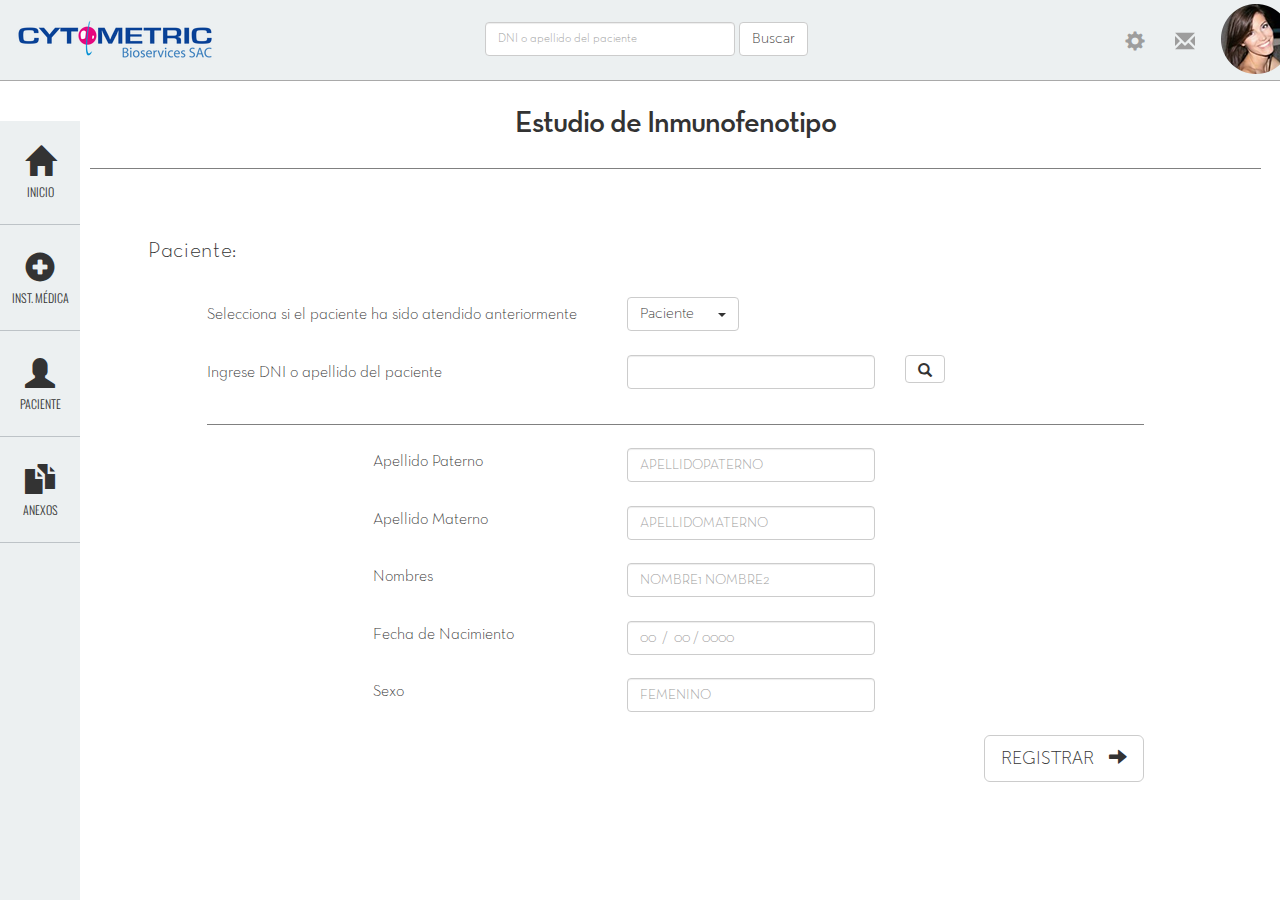
==== commit fb155dfe: "Ultimos cambios de iconos y margen" ====
--- a/recepcion-paciente-recurrente.html
+++ b/recepcion-paciente-recurrente.html
@@ -130,7 +130,7 @@
 							</div>	
 							<div class="col-md-1">
 								<button type="submit" class="btn btn-default">
-									<span class="glyphicon glyphicon-folder-open"></span>  
+									<span class="glyphicon glyphicon-search"></span>  
 								</button>								
 							</div>																					
 						</div>	
@@ -191,6 +191,6 @@
 		<!-- Javascripts de Bootstrap -->
 		<script src="javascripts/b3/collapse.js"></script>
 		<script src="javascripts/b3/transition.js"></script>
-		<script src="javascripts/b3/dropdown.js">
+		<script src="javascripts/b3/dropdown.js"></script>
 	</body>	
 </html>	